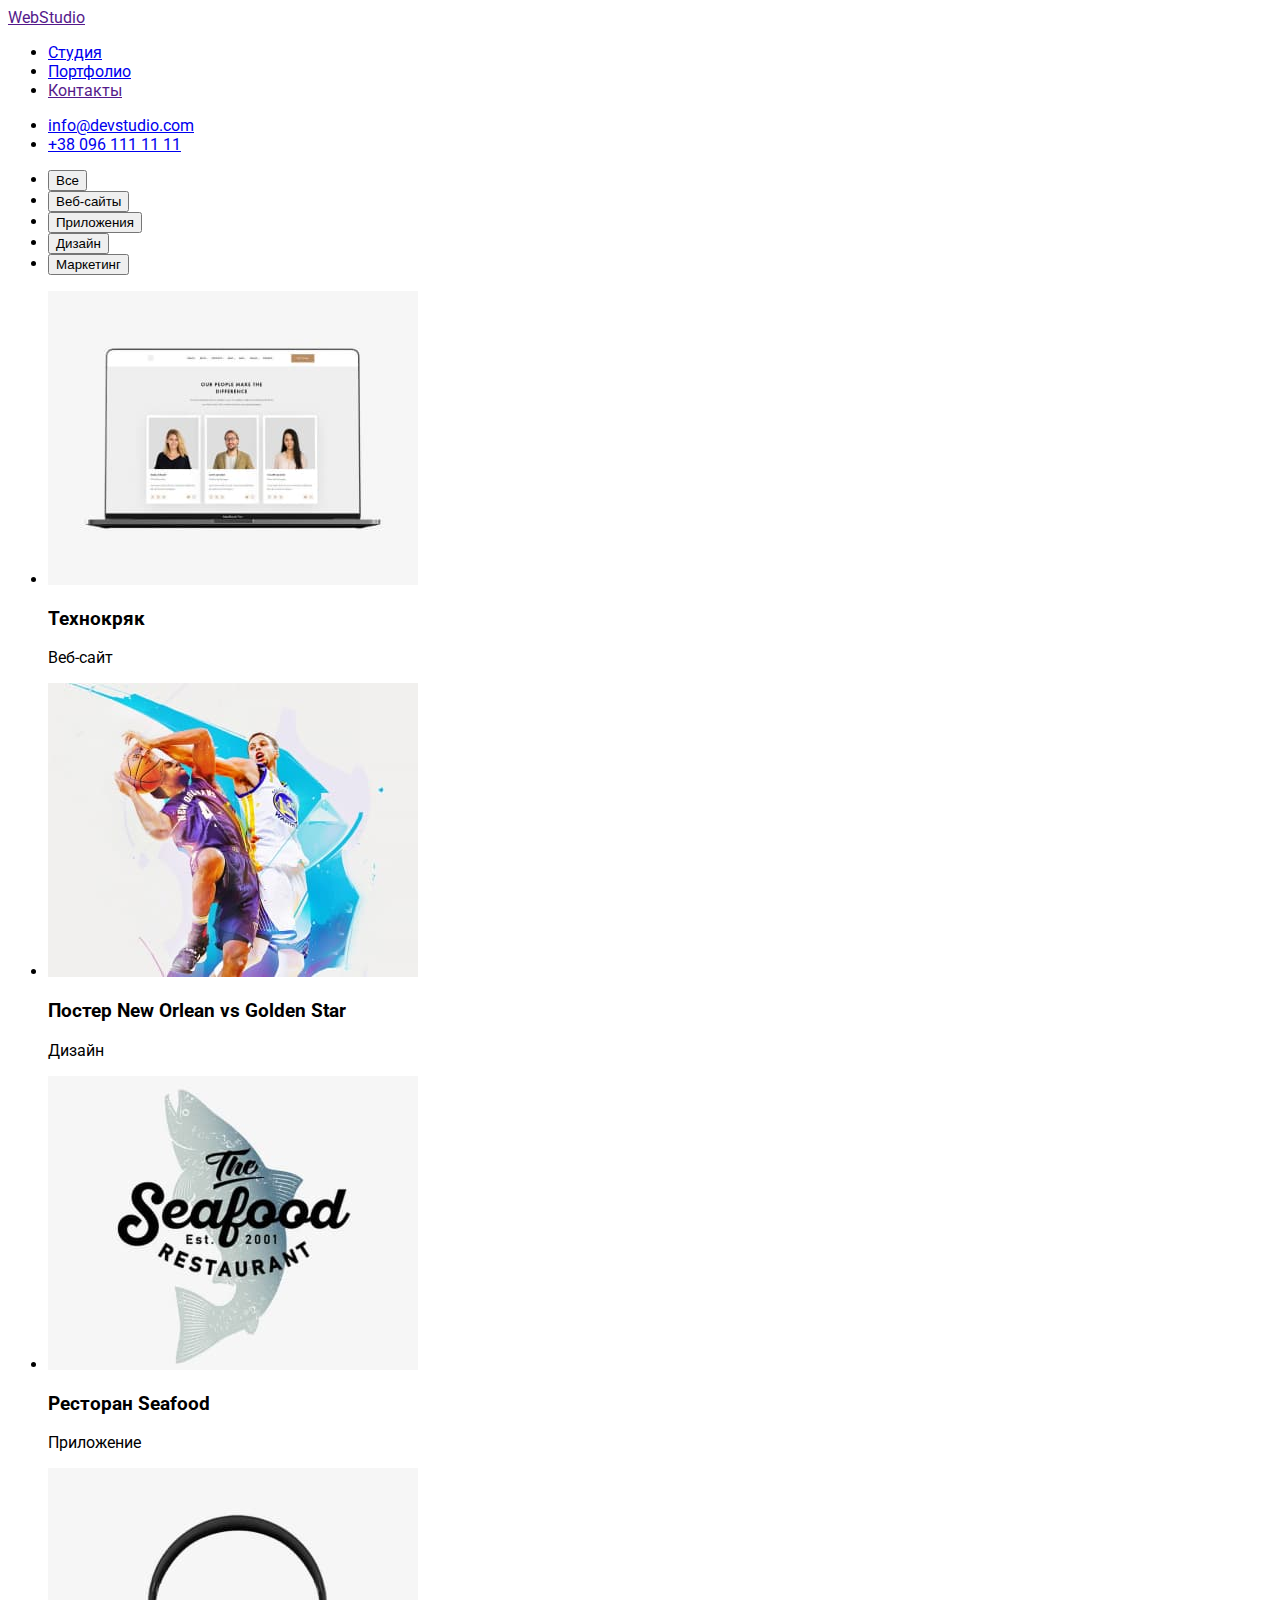
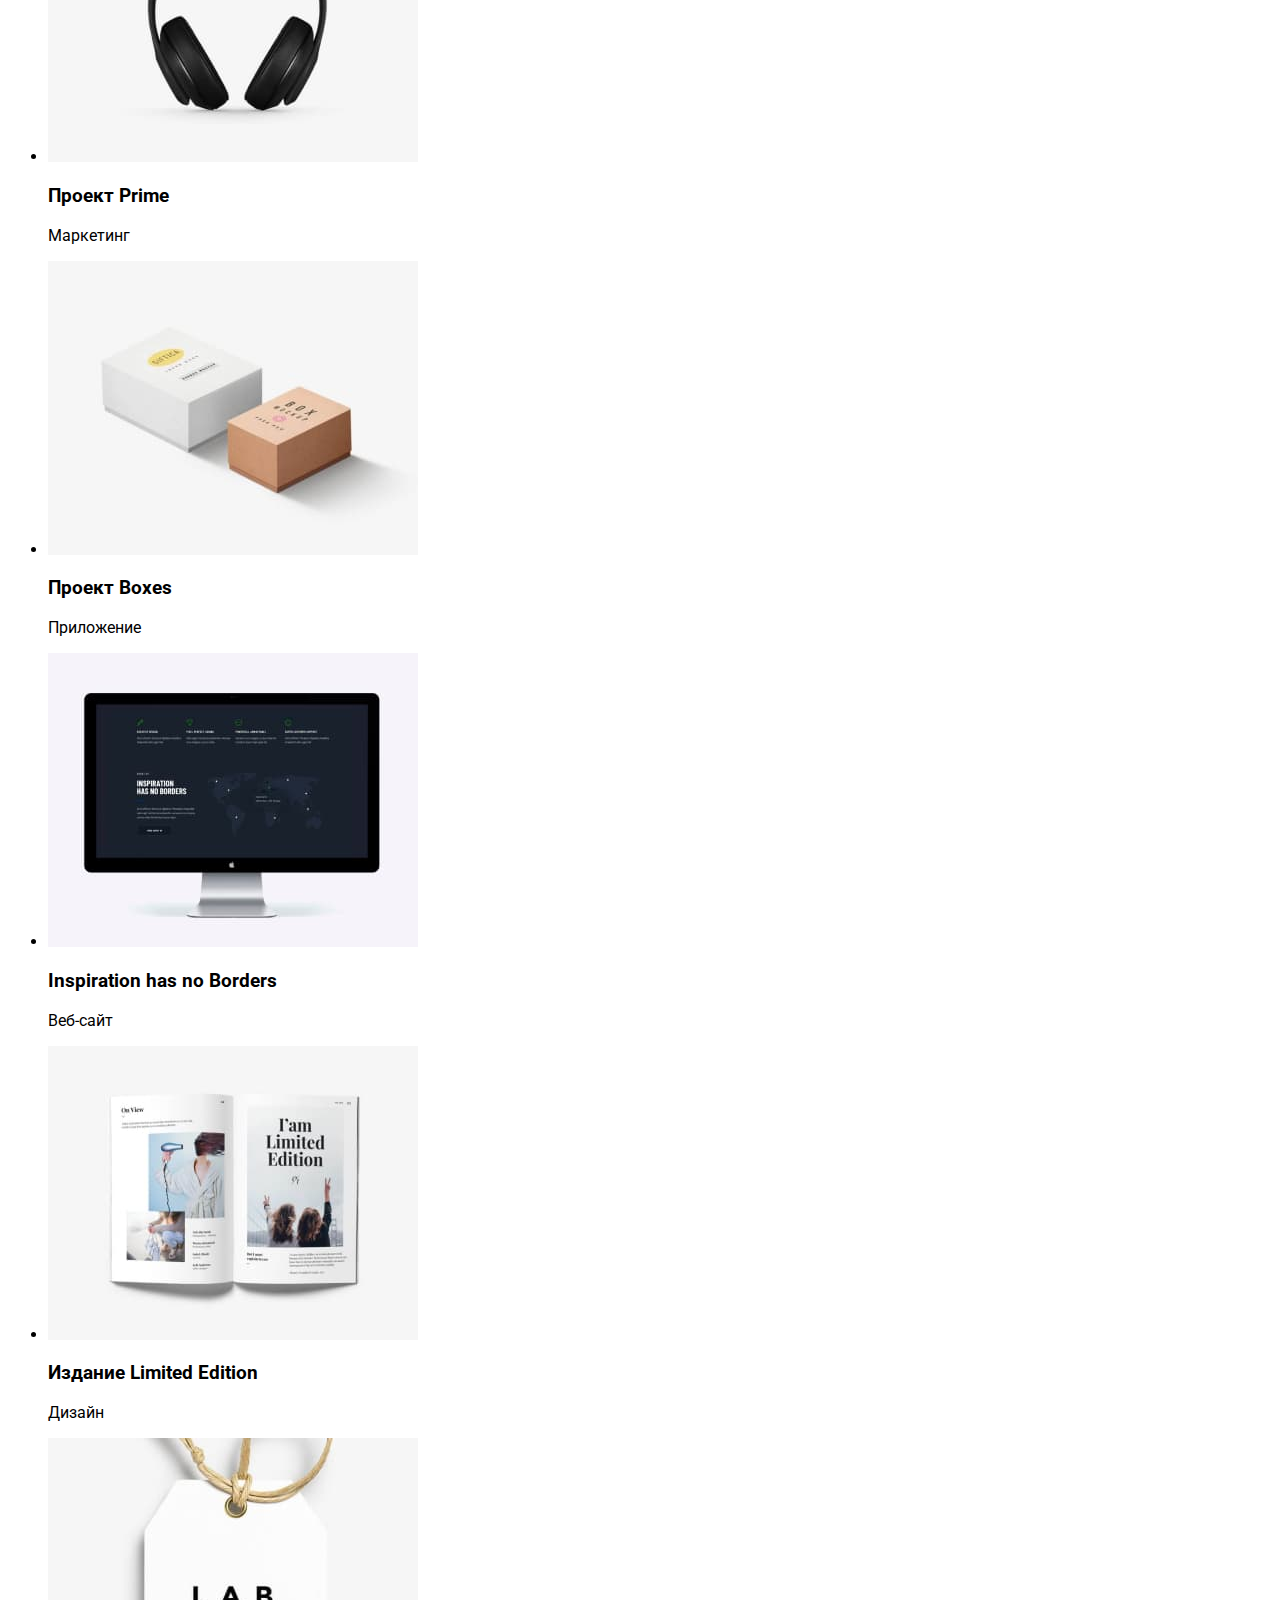
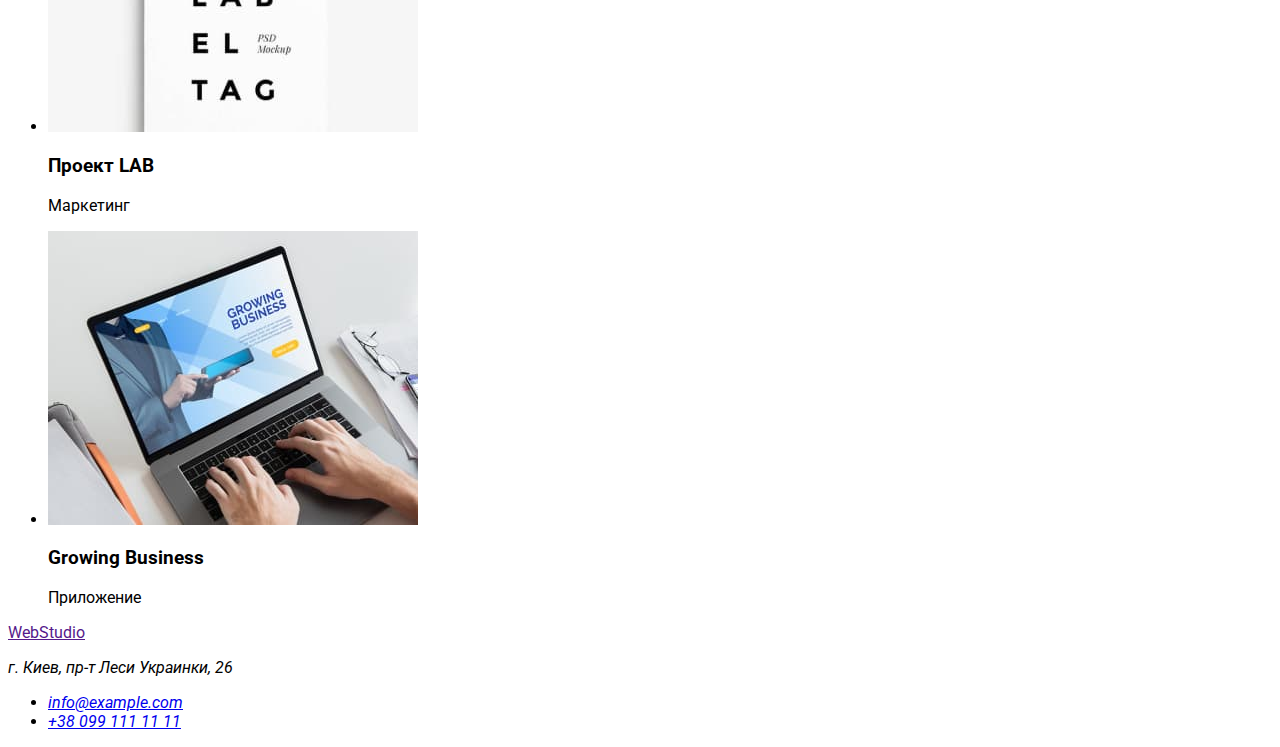
==== portfolio.html @ 5387cd7c "Initial commit" ====
<!DOCTYPE html>
<html lang="ru">
  <head>
    <meta charset="UTF-8" />
    <meta http-equiv="X-UA-Compatible" content="IE=edge" />
    <meta name="viewport" content="width=device-width, initial-scale=1.0" />
    <title>Document</title>
    <link rel="stylesheet" href="./css/styles.css" />
    <link rel="preconnect" href="https://fonts.googleapis.com" />
    <link rel="preconnect" href="https://fonts.gstatic.com" crossorigin />
    <link
      href="https://fonts.googleapis.com/css2?family=Montserrat:wght@700&display=swap"
      rel="stylesheet"
    />
    <link rel="preconnect" href="https://fonts.googleapis.com" />
    <link rel="preconnect" href="https://fonts.gstatic.com" crossorigin />
    <link
      href="https://fonts.googleapis.com/css2?family=Roboto:wght@400;500;700;900&display=swap"
      rel="stylesheet"
    />
  </head>
  <body>
    <header>
      <nav>
        <a href="">Web<span>Studio</span></a>
        <ul>
          <li><a href="./index.html">Студия</a></li>
          <li><a href="./portfolio.html">Портфолио</a></li>
          <li><a href="">Контакты</a></li>
        </ul>
      </nav>
      <ul>
        <li><a href="mailto:info@devstudio.com">info@devstudio.com</a></li>
        <li><a href="tel:+380961111111">+38 096 111 11 11</a></li>
      </ul>
    </header>
    <main>
      <section>
        <ul>
          <li><button type="button">Все</button></li>
          <li><button type="button">Веб-сайты</button></li>
          <li><button type="button">Приложения</button></li>
          <li><button type="button">Дизайн</button></li>
          <li><button type="button">Маркетинг</button></li>
        </ul>
        <ul>
          <li>
            <img src="./images/projects/techcrack.jpg" alt="project1" width="370" />
            <h3>Технокряк</h3>
            <p>Веб-сайт</p>
          </li>
          <li>
            <img src="./images/projects/new-orlean-vs-golden-star.jpg" alt="project2" width="370" />
            <h3>Постер New Orlean vs Golden Star</h3>
            <p>Дизайн</p>
          </li>
          <li>
            <img src="./images/projects/seafood.jpg" alt="project3" width="370" />
            <h3>Ресторан Seafood</h3>
            <p>Приложение</p>
          </li>
          <li>
            <img src="./images/projects/prime.jpg" alt="project4" width="370" />
            <h3>Проект Prime</h3>
            <p>Маркетинг</p>
          </li>
          <li>
            <img src="./images/projects/boxes.jpg" alt="project5" width="370" />
            <h3>Проект Boxes</h3>
            <p>Приложение</p>
          </li>
          <li>
            <img
              src="./images/projects/inspiration-has-no-borders.jpg"
              alt="project6"
              width="370"
            />
            <h3>Inspiration has no Borders</h3>
            <p>Веб-сайт</p>
          </li>
          <li>
            <img src="./images/projects/limited-edition.jpg" alt="project7" width="370" />
            <h3>Издание Limited Edition</h3>
            <p>Дизайн</p>
          </li>
          <li>
            <img src="./images/projects/lab.jpg" alt="project8" width="370" />
            <h3>Проект LAB</h3>
            <p>Маркетинг</p>
          </li>
          <li>
            <img src="./images/projects/growing-busines.jpg" alt="project9" width="370" />
            <h3>Growing Business</h3>
            <p>Приложение</p>
          </li>
        </ul>
      </section>
    </main>
    <footer>
      <a href="">WebStudio</a>
      <address>
        <p>г. Киев, пр-т Леси Украинки, 26</p>
        <ul>
          <li><a href="mailto:info@example.com">info@example.com</a></li>
          <li><a href="tel:+380991111111">+38 099 111 11 11</a></li>
        </ul>
      </address>
    </footer>
  </body>
</html>
---- css/styles.css ----
body {
    font-family: Roboto;
}
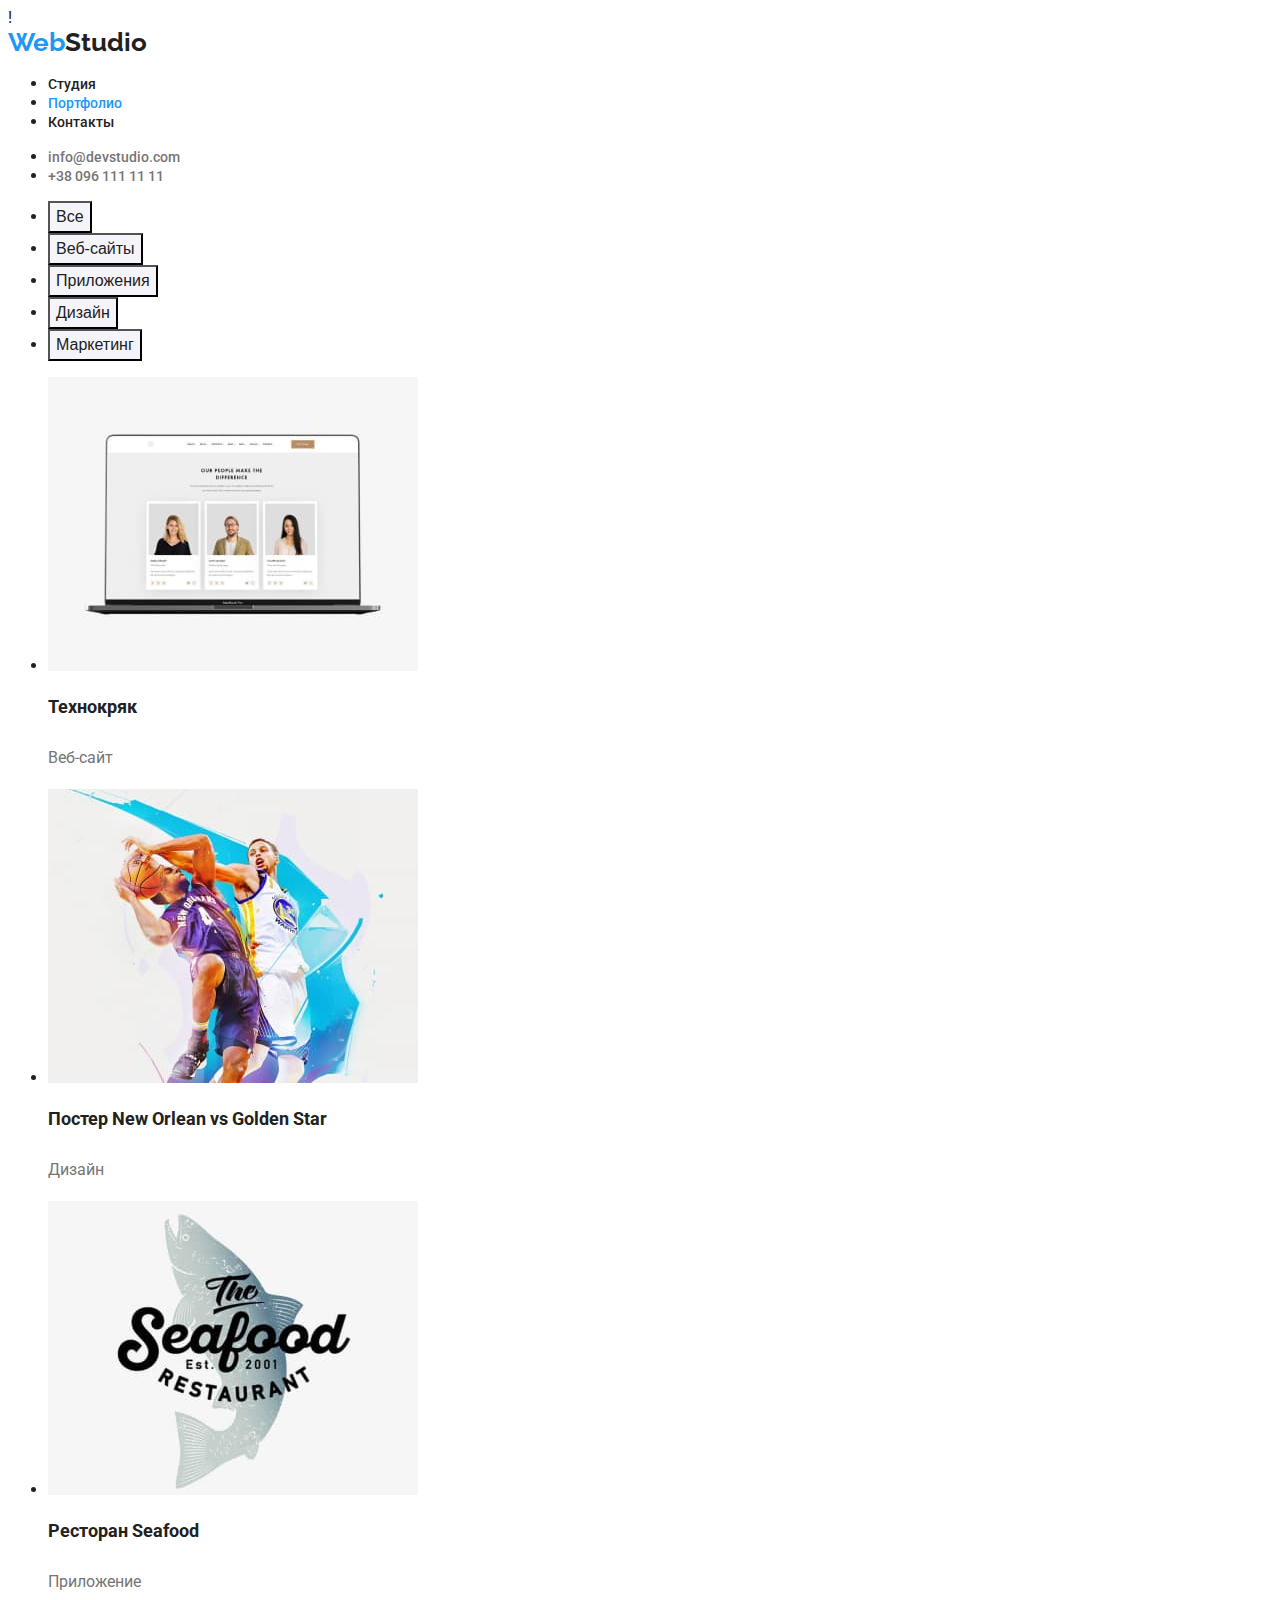
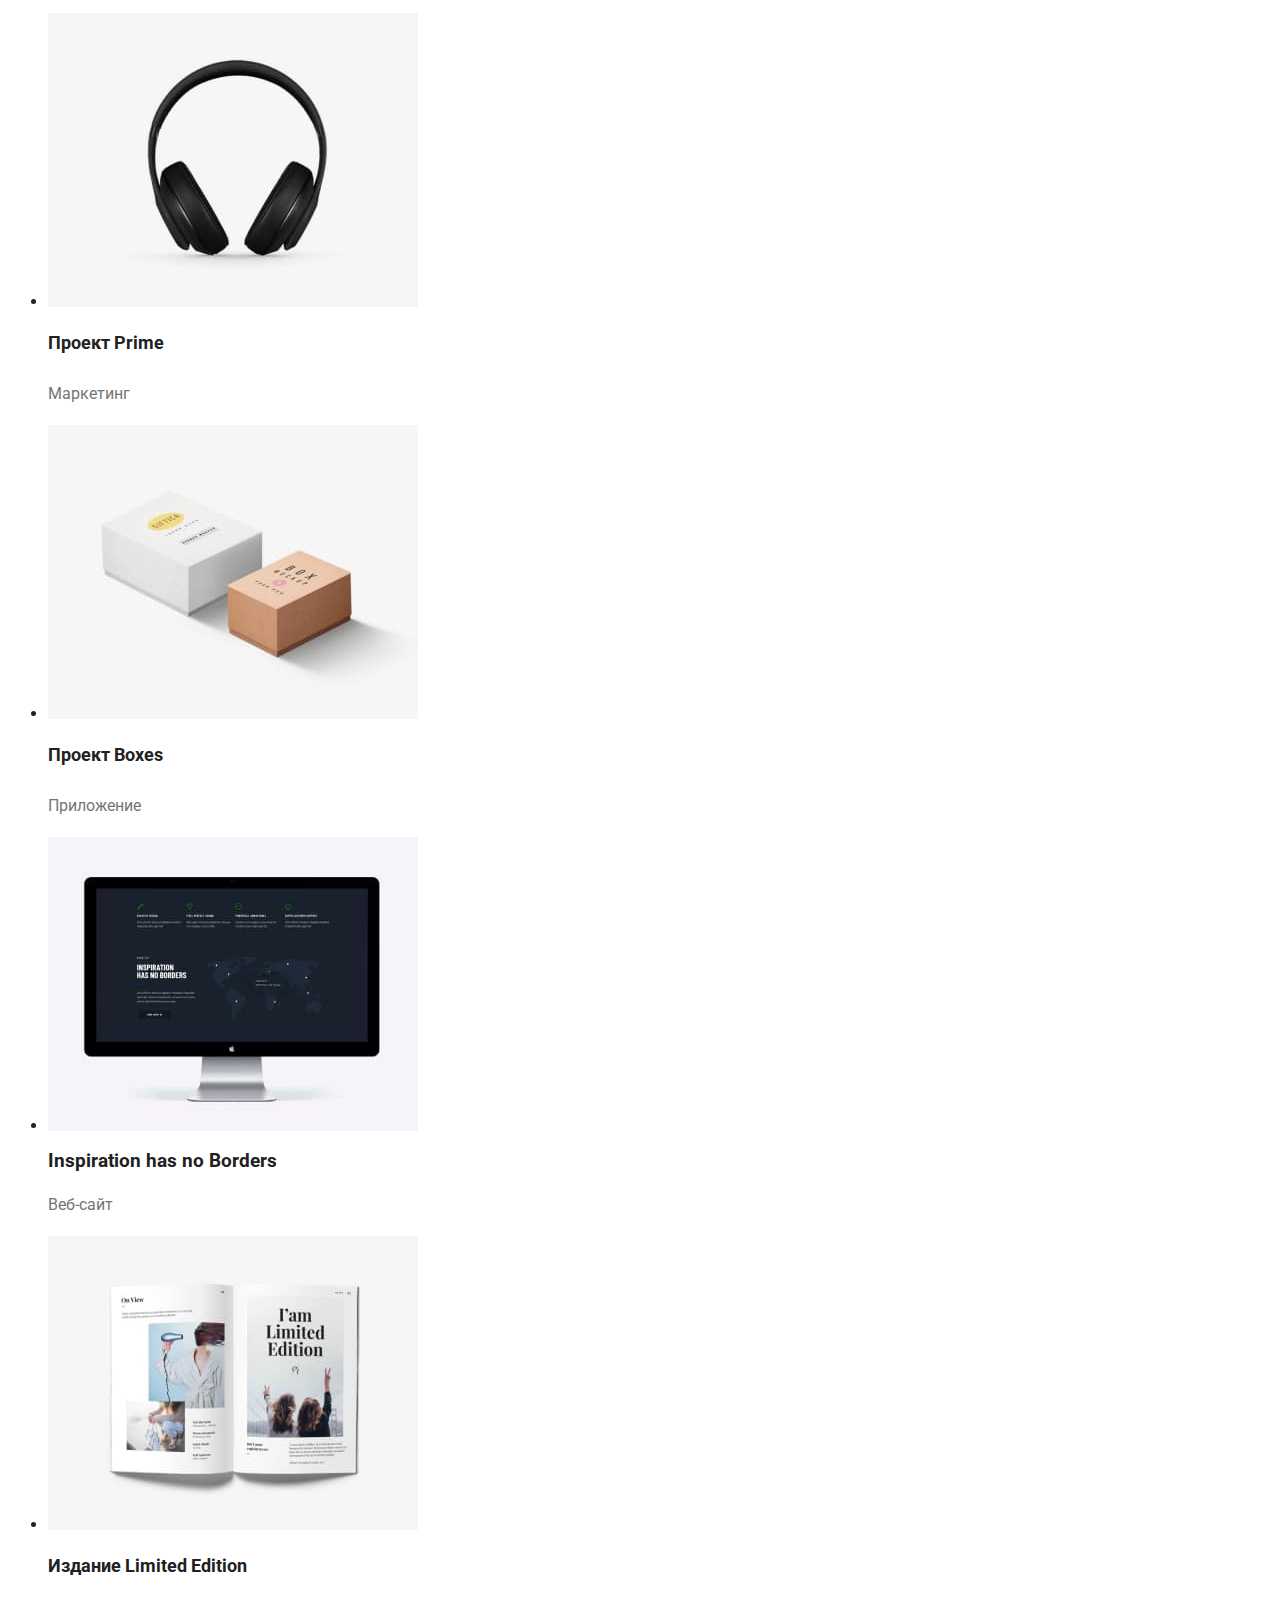
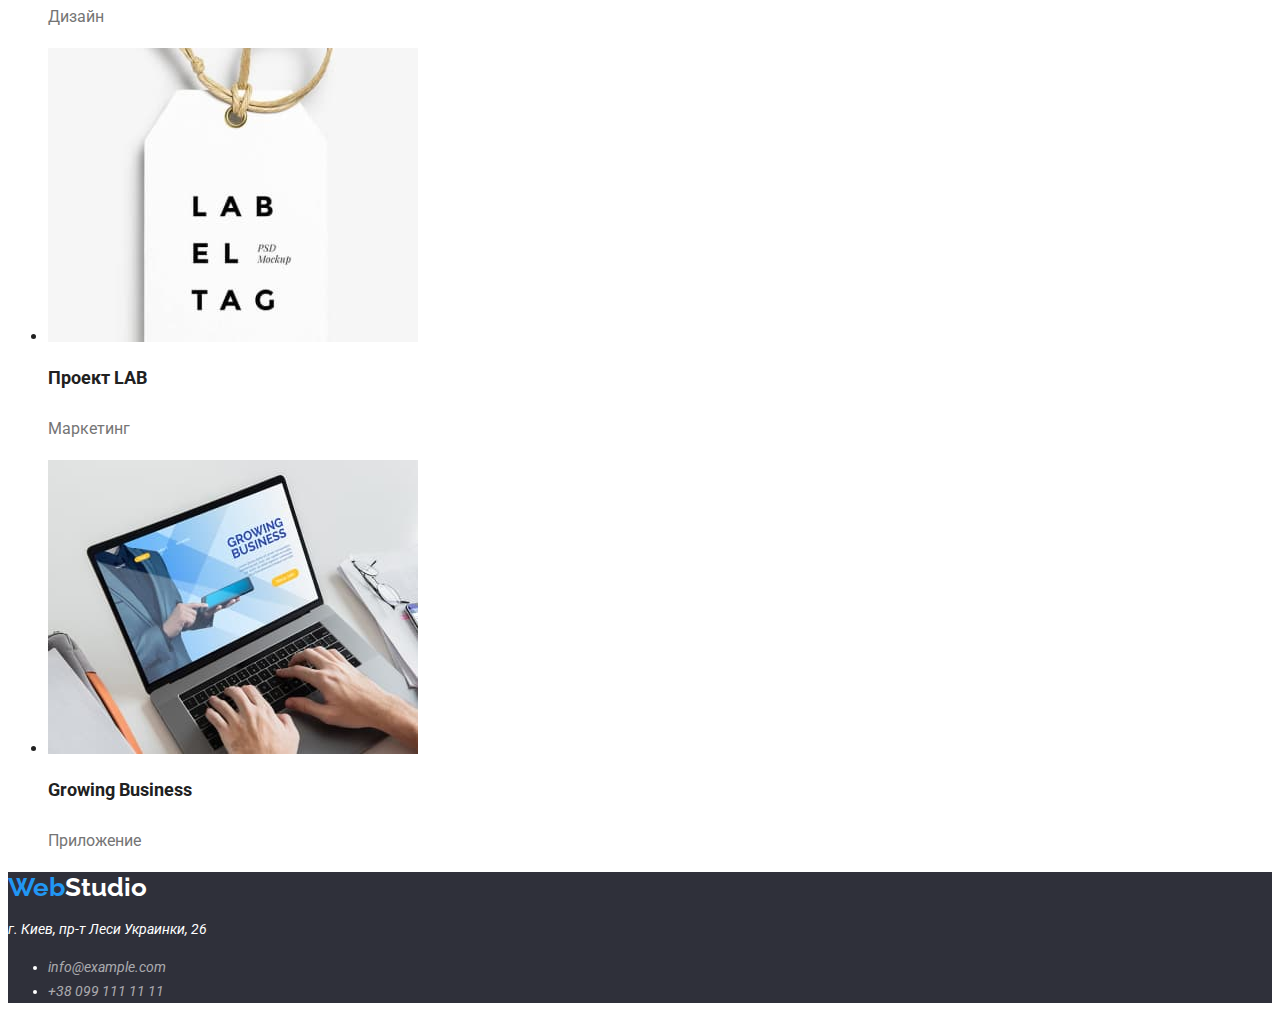
==== commit bd5449af: "05.06.2022 13:00" ====
--- a/portfolio.html
+++ b/portfolio.html
@@ -1,3 +1,4 @@
+!
 <!DOCTYPE html>
 <html lang="ru">
   <head>
@@ -8,66 +9,62 @@
     <link rel="stylesheet" href="./css/styles.css" />
     <link rel="preconnect" href="https://fonts.googleapis.com" />
     <link rel="preconnect" href="https://fonts.gstatic.com" crossorigin />
-    <link
-      href="https://fonts.googleapis.com/css2?family=Montserrat:wght@700&display=swap"
-      rel="stylesheet"
-    />
     <link rel="preconnect" href="https://fonts.googleapis.com" />
     <link rel="preconnect" href="https://fonts.gstatic.com" crossorigin />
     <link
-      href="https://fonts.googleapis.com/css2?family=Roboto:wght@400;500;700;900&display=swap"
+      href="https://fonts.googleapis.com/css2?family=Raleway:wght@700&family=Roboto:wght@400;500;700;900&display=swap"
       rel="stylesheet"
     />
   </head>
-  <body>
+  <body class="page-body">
     <header>
       <nav>
-        <a href="">Web<span>Studio</span></a>
+        <a class="header-logo" href=""><span class="logo-blue">Web</span>Studio</a>
         <ul>
-          <li><a href="./index.html">Студия</a></li>
-          <li><a href="./portfolio.html">Портфолио</a></li>
-          <li><a href="">Контакты</a></li>
+          <li><a href="./index.html" class="nav-link">Студия</a></li>
+          <li><a href="./portfolio.html" class="nav-link-current">Портфолио</a></li>
+          <li><a href="" class="nav-link">Контакты</a></li>
         </ul>
       </nav>
       <ul>
-        <li><a href="mailto:info@devstudio.com">info@devstudio.com</a></li>
-        <li><a href="tel:+380961111111">+38 096 111 11 11</a></li>
+        <li><a class="header-contact" href="mailto:info@devstudio.com">info@devstudio.com</a></li>
+        <li><a class="header-contact" href="tel:+380961111111">+38 096 111 11 11</a></li>
       </ul>
     </header>
     <main>
       <section>
         <ul>
-          <li><button type="button">Все</button></li>
-          <li><button type="button">Веб-сайты</button></li>
-          <li><button type="button">Приложения</button></li>
-          <li><button type="button">Дизайн</button></li>
-          <li><button type="button">Маркетинг</button></li>
+          <li><button type="button" class="button-portfolio">Все</button></li>
+          <li><button type="button" class="button-portfolio">Веб-сайты</button></li>
+          <li><button type="button" class="button-portfolio">Приложения</button></li>
+          <li><button type="button" class="button-portfolio">Дизайн</button></li>
+          <li><button type="button" class="button-portfolio">Маркетинг</button></li>
         </ul>
         <ul>
           <li>
             <img src="./images/projects/techcrack.jpg" alt="project1" width="370" />
-            <h3>Технокряк</h3>
-            <p>Веб-сайт</p>
+            <h3 class="portfolio-title">Технокряк</h3>
+            <p class="portfolio-text">Веб-сайт</p>
           </li>
           <li>
             <img src="./images/projects/new-orlean-vs-golden-star.jpg" alt="project2" width="370" />
-            <h3>Постер New Orlean vs Golden Star</h3>
-            <p>Дизайн</p>
+            <h3 class="portfolio-title">Постер New Orlean vs Golden Star</h3>
+            <p class="portfolio-text">Дизайн</p>
           </li>
           <li>
             <img src="./images/projects/seafood.jpg" alt="project3" width="370" />
-            <h3>Ресторан Seafood</h3>
-            <p>Приложение</p>
+            <h3 class="portfolio-title">Ресторан Seafood</h3>
+            <p class="portfolio-text">Приложение</p>
           </li>
           <li>
             <img src="./images/projects/prime.jpg" alt="project4" width="370" />
-            <h3>Проект Prime</h3>
-            <p>Маркетинг</p>
+            <h3 class="portfolio-title">Проект Prime</h3>
+            <p class="portfolio-text">Маркетинг</p>
           </li>
           <li>
             <img src="./images/projects/boxes.jpg" alt="project5" width="370" />
-            <h3>Проект Boxes</h3>
-            <p>Приложение</p>
+            <h3 class="portfolio-title">Проект Boxes</h3>
+            <p class="portfolio-text">Приложение</p>
           </li>
           <li>
             <img
@@ -76,33 +73,35 @@
               width="370"
             />
             <h3>Inspiration has no Borders</h3>
-            <p>Веб-сайт</p>
+            <p class="portfolio-text">Веб-сайт</p>
           </li>
           <li>
             <img src="./images/projects/limited-edition.jpg" alt="project7" width="370" />
-            <h3>Издание Limited Edition</h3>
-            <p>Дизайн</p>
+            <h3 class="portfolio-title">Издание Limited Edition</h3>
+            <p class="portfolio-text">Дизайн</p>
           </li>
           <li>
             <img src="./images/projects/lab.jpg" alt="project8" width="370" />
-            <h3>Проект LAB</h3>
-            <p>Маркетинг</p>
+            <h3 class="portfolio-title">Проект LAB</h3>
+            <p class="portfolio-text">Маркетинг</p>
           </li>
           <li>
             <img src="./images/projects/growing-busines.jpg" alt="project9" width="370" />
-            <h3>Growing Business</h3>
-            <p>Приложение</p>
+            <h3 class="portfolio-title">Growing Business</h3>
+            <p class="portfolio-text">Приложение</p>
           </li>
         </ul>
       </section>
     </main>
-    <footer>
-      <a href="">WebStudio</a>
-      <address>
+    <footer class="footer">
+      <a class="footer-logo" href=""><span class="logo-blue">Web</span>Studio</a>
+      <address class="footer-adress">
         <p>г. Киев, пр-т Леси Украинки, 26</p>
         <ul>
-          <li><a href="mailto:info@example.com">info@example.com</a></li>
-          <li><a href="tel:+380991111111">+38 099 111 11 11</a></li>
+          <li>
+            <a href="mailto:info@example.com" class="footer-adress-contact">info@example.com</a>
+          </li>
+          <li><a href="tel:+380991111111" class="footer-adress-contact">+38 099 111 11 11</a></li>
         </ul>
       </address>
     </footer>
--- a/css/styles.css
+++ b/css/styles.css
@@ -1,3 +1,171 @@
-body {
-    font-family: Roboto;
+/* основний колір тексту 212121 */
+/* колір посилань та параграфів 757575 */
+/* колір акценту 2196F3 */
+/* колір кнопки 188CE8 */
+/* текст в мейні та футері FFFFFF */
+/* колір фону мейна та футера 2F303A */
+/* колір фону секція 2 F5F4FA */
+:root{
+    --primary-text-color: #212121;
+    --secondary-text-color: #757575;
+    --accent-color: #2196F3;
+    --negative-color: #fff;
+    --dark-background: #2F303A;
+    --footer-opacity: rgba(255, 255, 255, 0.6);
+    --background-button-inactive: #F5F4FA;
+}
+
+.page-body {
+    font-family: -apple-system, BlinkMacSystemFont, 'Segoe UI', Roboto, Oxygen, Ubuntu, Cantarell, 'Open Sans', 'Helvetica Neue', sans-serif;
+    background-color: var(--negative-color);
+    color: var(--primary-text-color);
+}
+
+/* header */
+.header-logo,
+.footer-logo {
+    font-family: 'Raleway';
+    font-weight: 700;
+    font-size: 26px;
+    line-height: 31px;
+    color: var(--primary-text-color);
+    text-decoration: none;    
+}
+
+.logo-blue {
+    color: var(--accent-color);
+}
+
+.nav-link,
+.nav-link-current {
+    font-weight: 500;
+    font-size: 14px;
+    line-height: 16px;
+    color: var(--primary-text-color);
+    text-decoration: none;
+}
+
+.header-contact {
+    font-weight: 500;
+    font-size: 14px;
+    line-height: 16px;
+    color: var(--secondary-text-color);
+    text-decoration: none;
+}
+
+.nav-link:hover, 
+.nav-link:focus,
+.header-contact:hover,
+.header-contact:focus,
+.nav-link-current{
+    color: var(--accent-color);
+}
+
+/*main*/
+.hero{
+    background-color: var(--dark-background);
+}
+
+.hero-title{
+    font-weight: 900;
+    font-size: 44px;
+    line-height: 60px;
+    color: var(--negative-color)
+}
+
+/* buttons */
+.button-studio,
+.button-portfolio {
+    color: var(--primary-text-color);
+    background-color: var(--background-button-inactive);
+    cursor: pointer;
+}
+
+.button-studio{
+    font-weight: 700;
+    font-size: 16px;
+    line-height: 30px;
+}
+
+.button-portfolio {
+    font-weight: 500;
+    font-size: 16px;
+    line-height: 26px;
+}
+
+.button-portfolio:hover,
+.button-portfolio:focus,
+.button-studio:hover,
+.button-studio:focus{
+    color: var(--negative-color);
+    background-color: var(--accent-color);
+}
+/* section лозунги */
+
+.features{
+    font-weight: 700;
+    font-size: 14px;
+    line-height: 16px;
+}
+
+.features-text{
+    font-size: 14px;
+    line-height: 24px;
+    color: var(--secondary-text-color);
+}
+
+/* section зайняття */
+.work-title,
+.team-title{
+    font-weight: 700;
+    font-size: 36px;
+    line-height: 42px;
+}
+
+/* section команда */
+.team-member{
+    font-weight: 500;
+    font-size: 16px;
+    line-height: 19px;
+
+}
+
+.team-position{
+    font-size: 16px;
+    line-height: 19px;
+    color: var(--secondary-text-color);
+}
+
+/*  */
+.portfolio-title{
+    font-weight: 700;
+    font-size: 18px;
+    line-height: 36px;
+}
+
+.portfolio-text{
+    font-size: 16px;
+    line-height: 30px;
+    color:var(--secondary-text-color);
+}
+/* footer */
+.footer{
+    background-color: var(--dark-background);
+}
+
+.footer-logo{
+    font-family: 'Raleway';
+    color: var(--negative-color);
+    text-decoration: none;
+}
+
+.footer-adress{
+    font-size: 14px;
+    line-height: 24px;
+    color: var(--negative-color);
+}
+
+.footer-adress-contact{
+    color: var(--footer-opacity);
+    text-decoration: none;
 }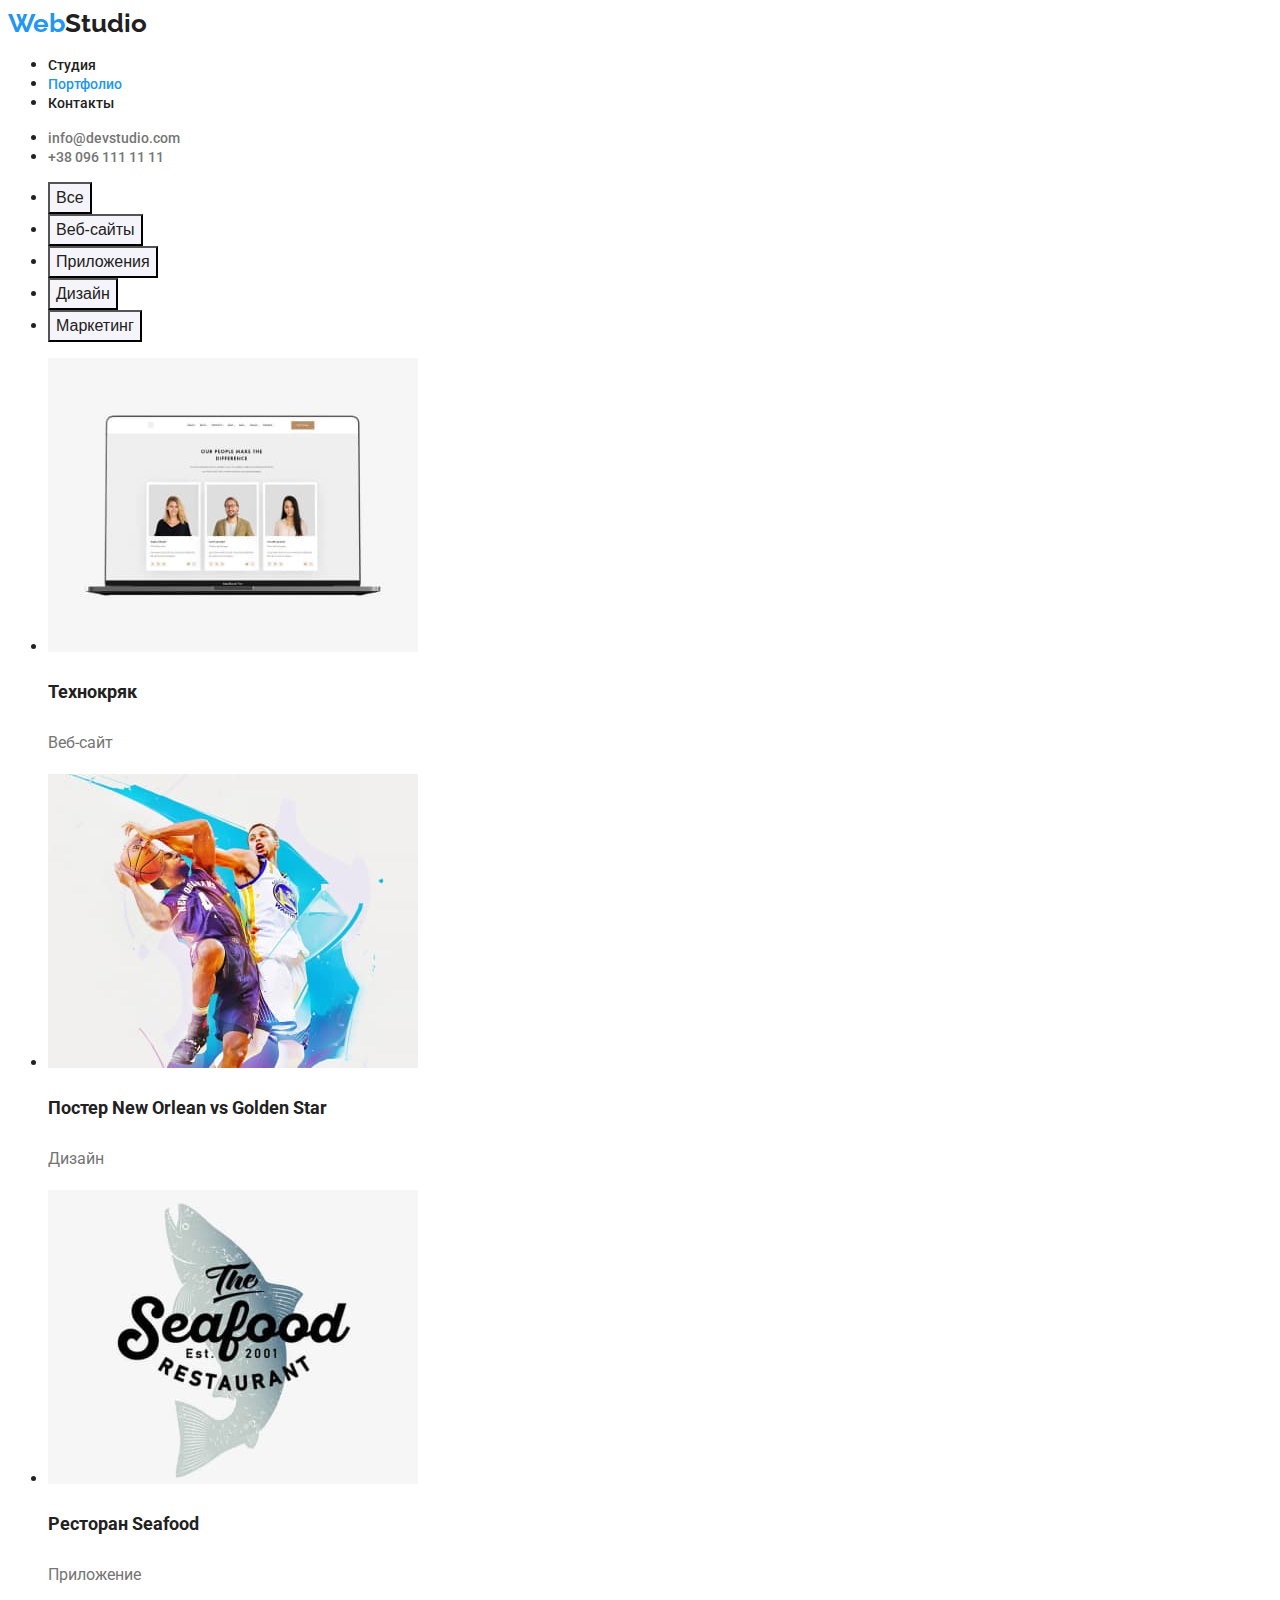
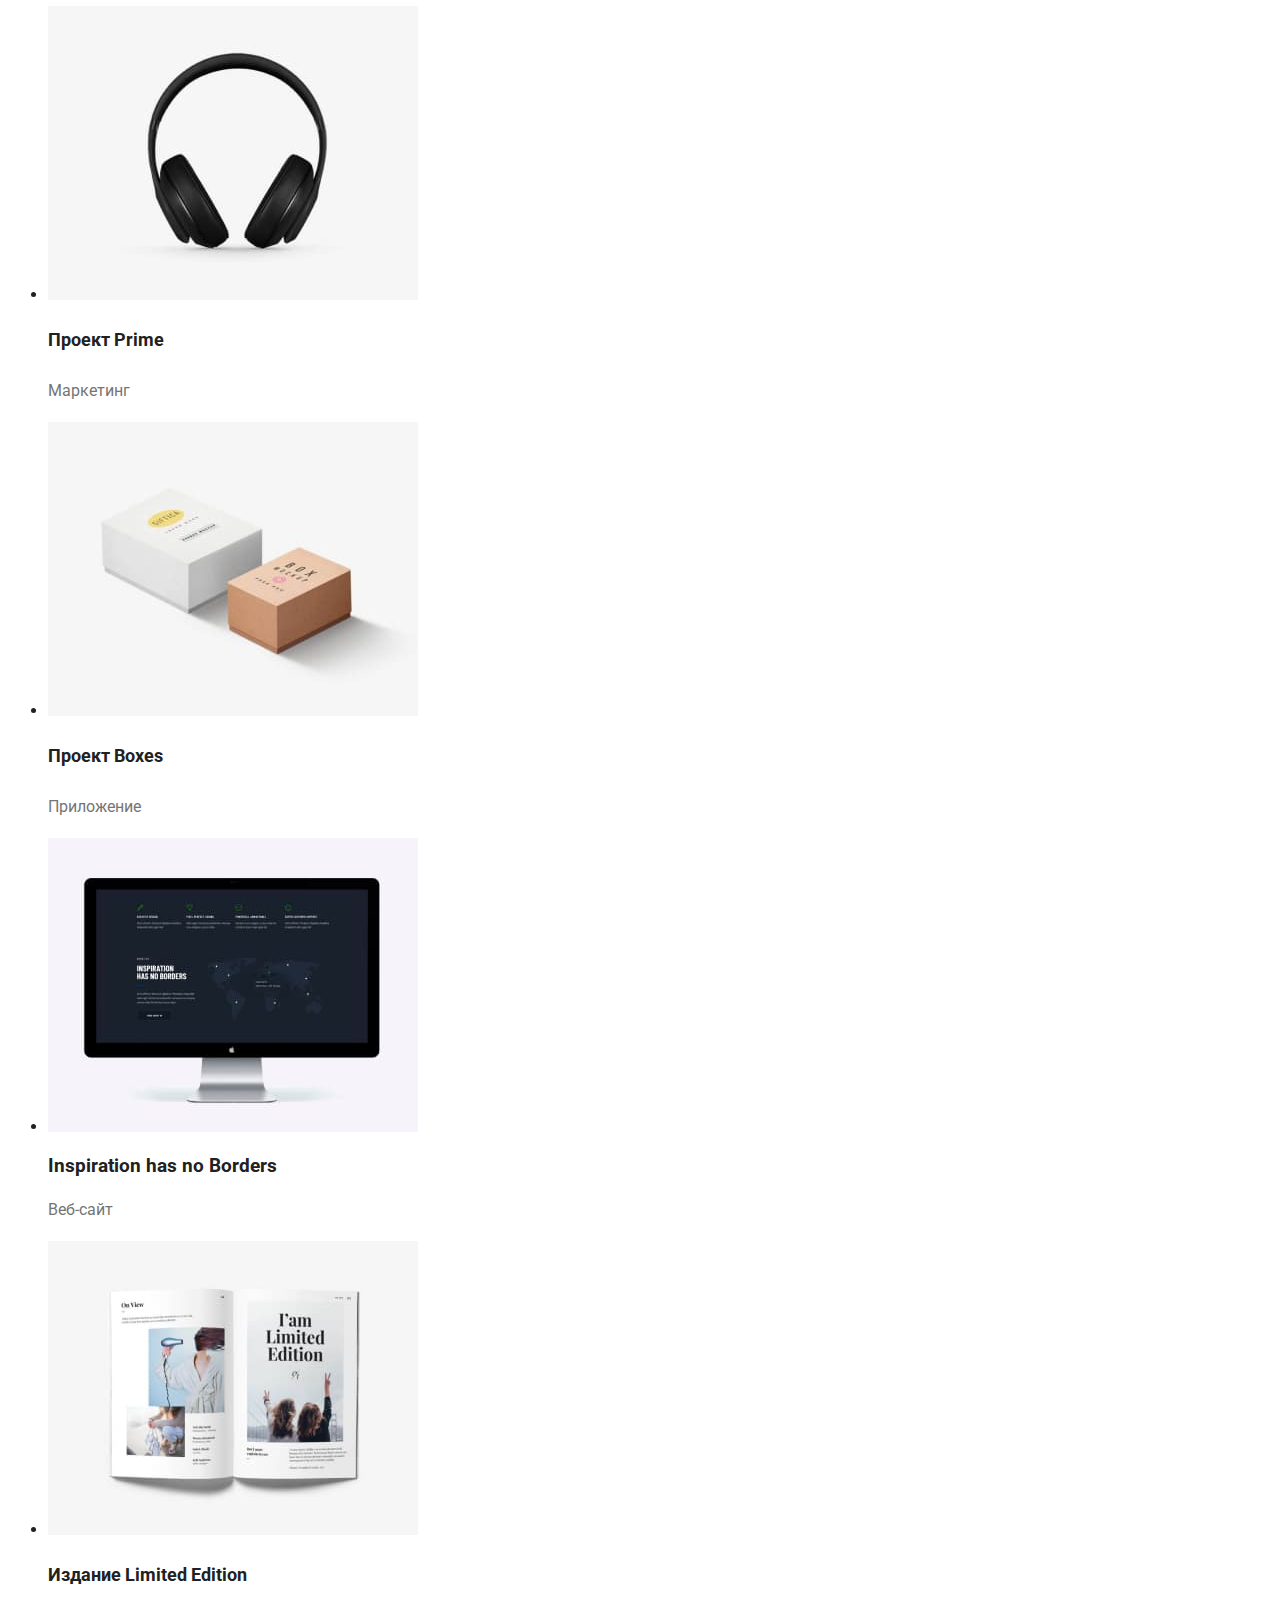
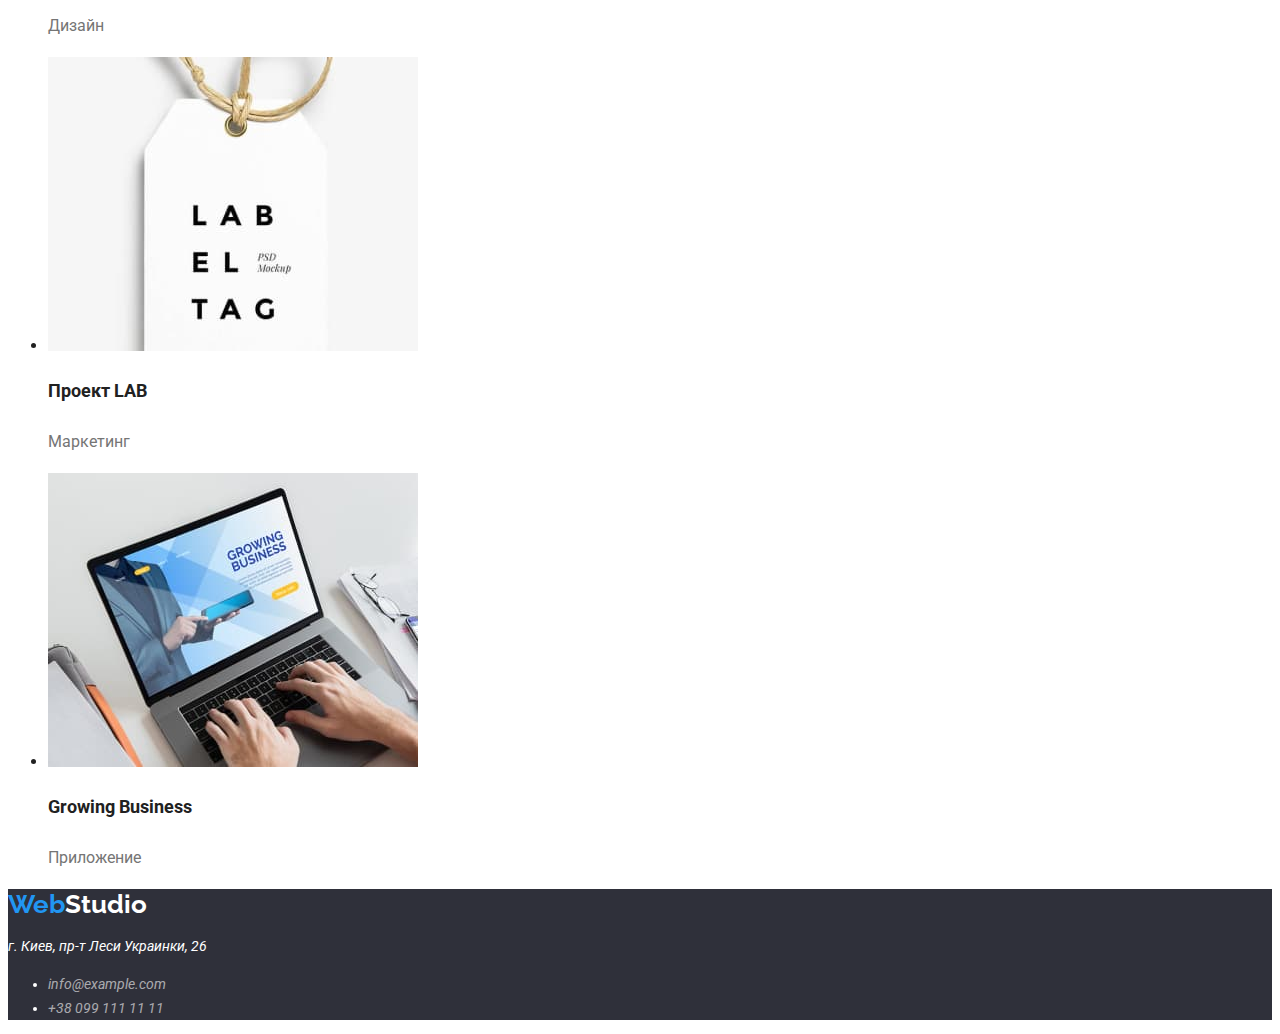
==== commit a2aaca9b: "на перевірку" ====
--- a/portfolio.html
+++ b/portfolio.html
@@ -1,4 +1,3 @@
-!
 <!DOCTYPE html>
 <html lang="ru">
   <head>
--- a/css/styles.css
+++ b/css/styles.css
@@ -16,7 +16,7 @@
 }
 
 .page-body {
-    font-family: -apple-system, BlinkMacSystemFont, 'Segoe UI', Roboto, Oxygen, Ubuntu, Cantarell, 'Open Sans', 'Helvetica Neue', sans-serif;
+    font-family: Roboto, sans-serif;
     background-color: var(--negative-color);
     color: var(--primary-text-color);
 }
@@ -146,7 +146,7 @@
 .portfolio-text{
     font-size: 16px;
     line-height: 30px;
-    color:var(--secondary-text-color);
+    color: var(--secondary-text-color);
 }
 /* footer */
 .footer{
@@ -154,7 +154,6 @@
 }
 
 .footer-logo{
-    font-family: 'Raleway';
     color: var(--negative-color);
     text-decoration: none;
 }
@@ -168,4 +167,4 @@
 .footer-adress-contact{
     color: var(--footer-opacity);
     text-decoration: none;
-}+}
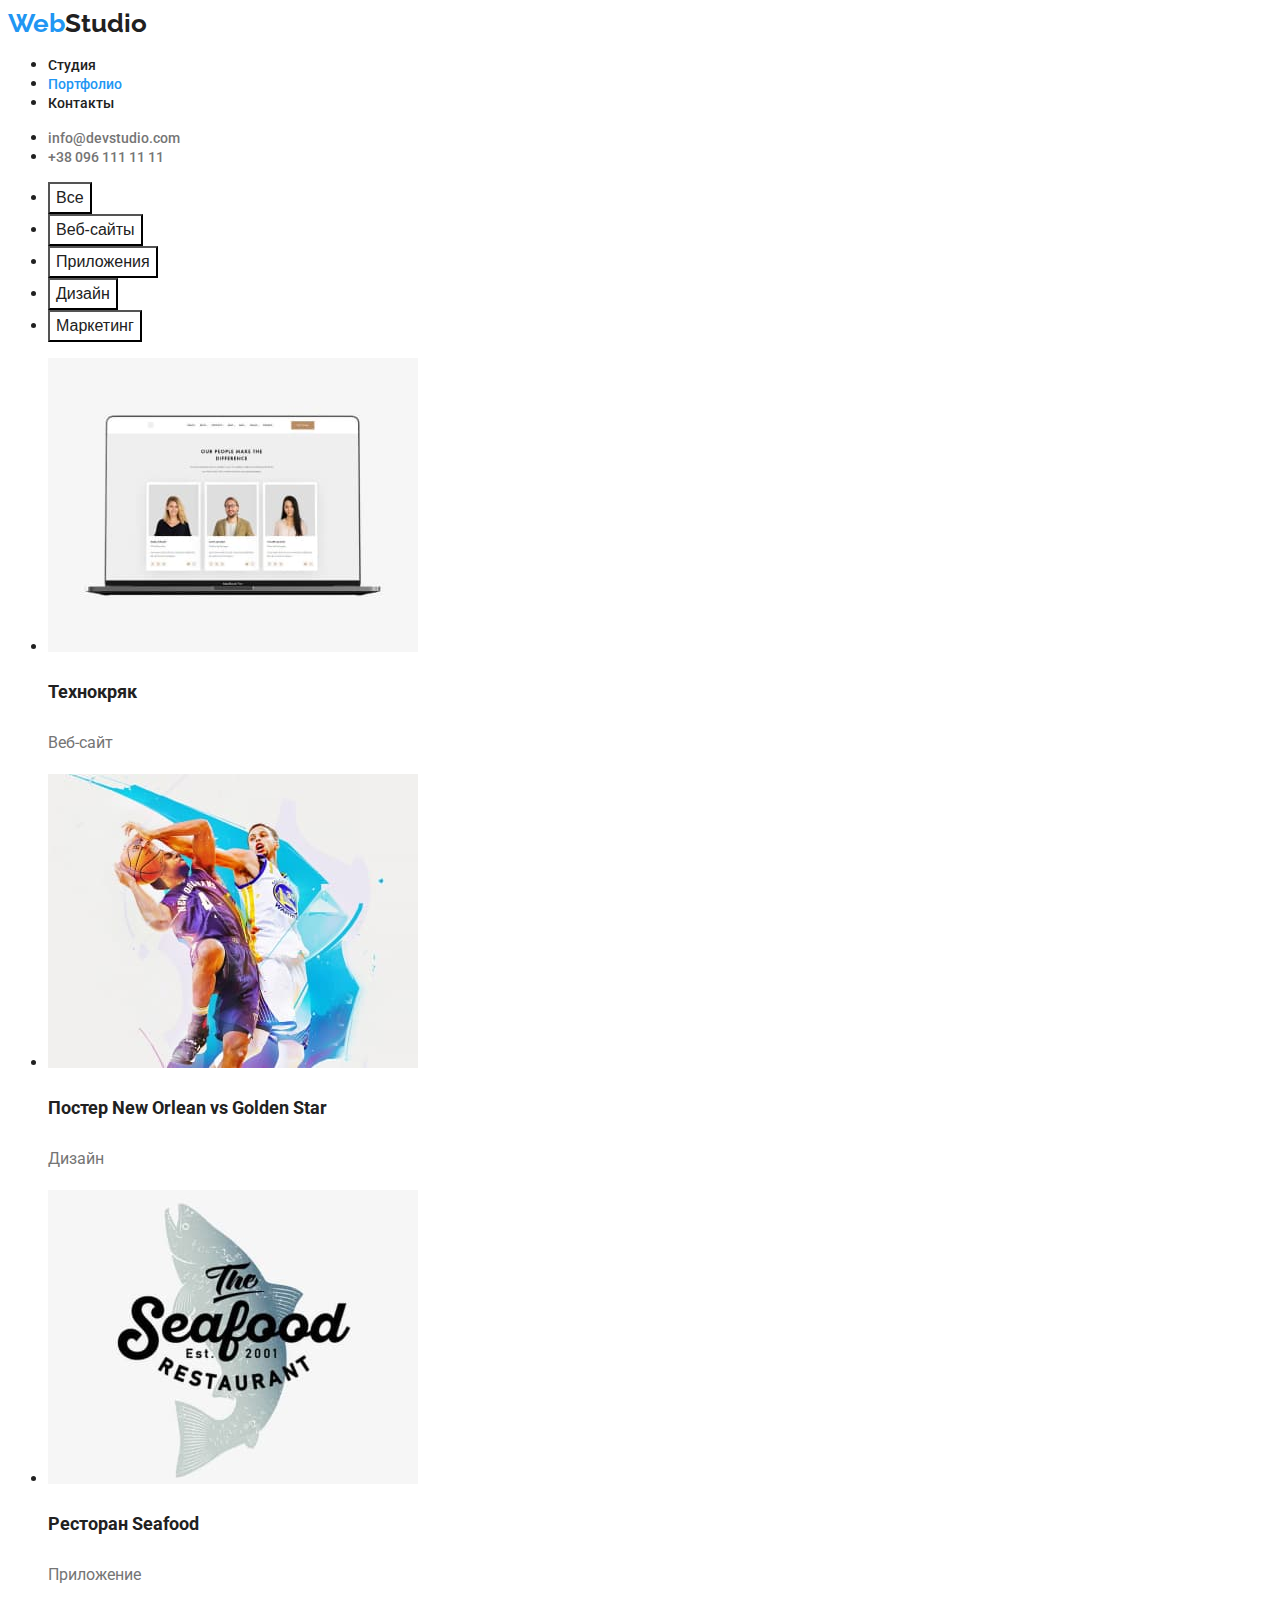
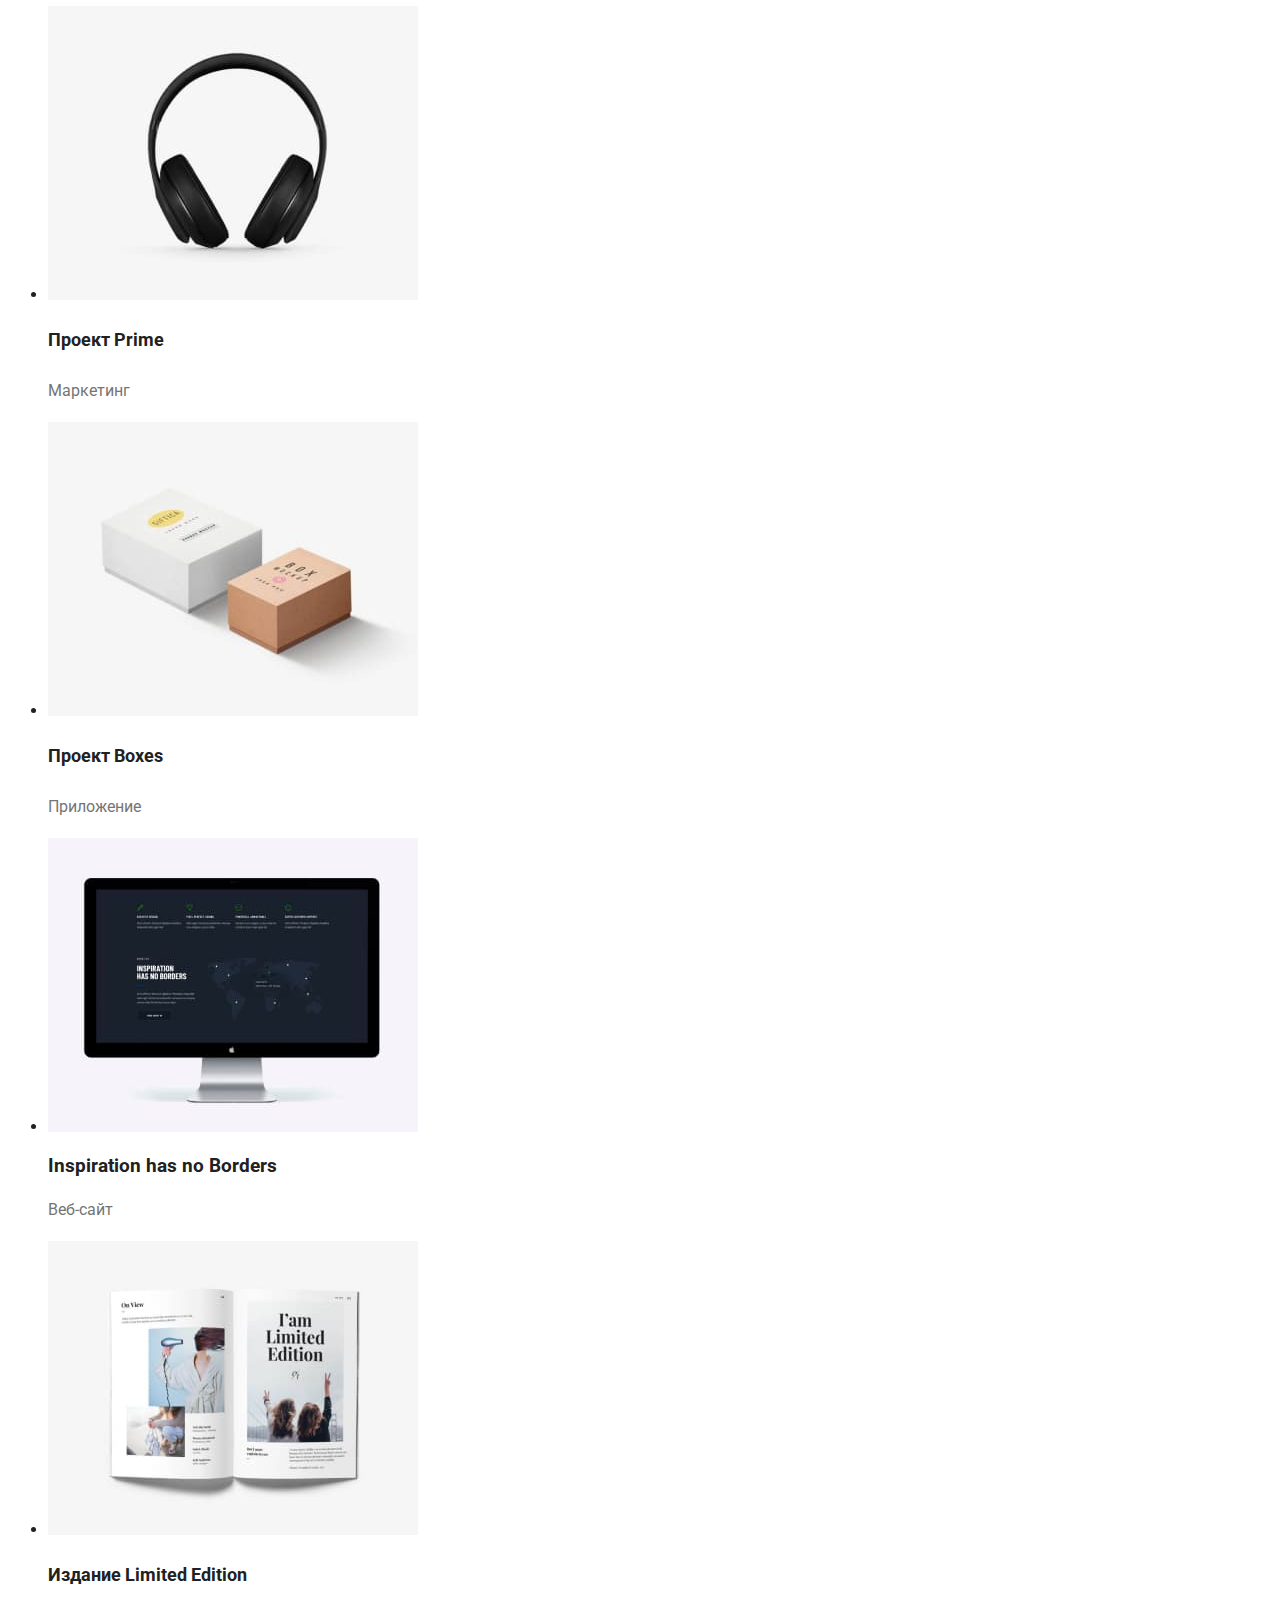
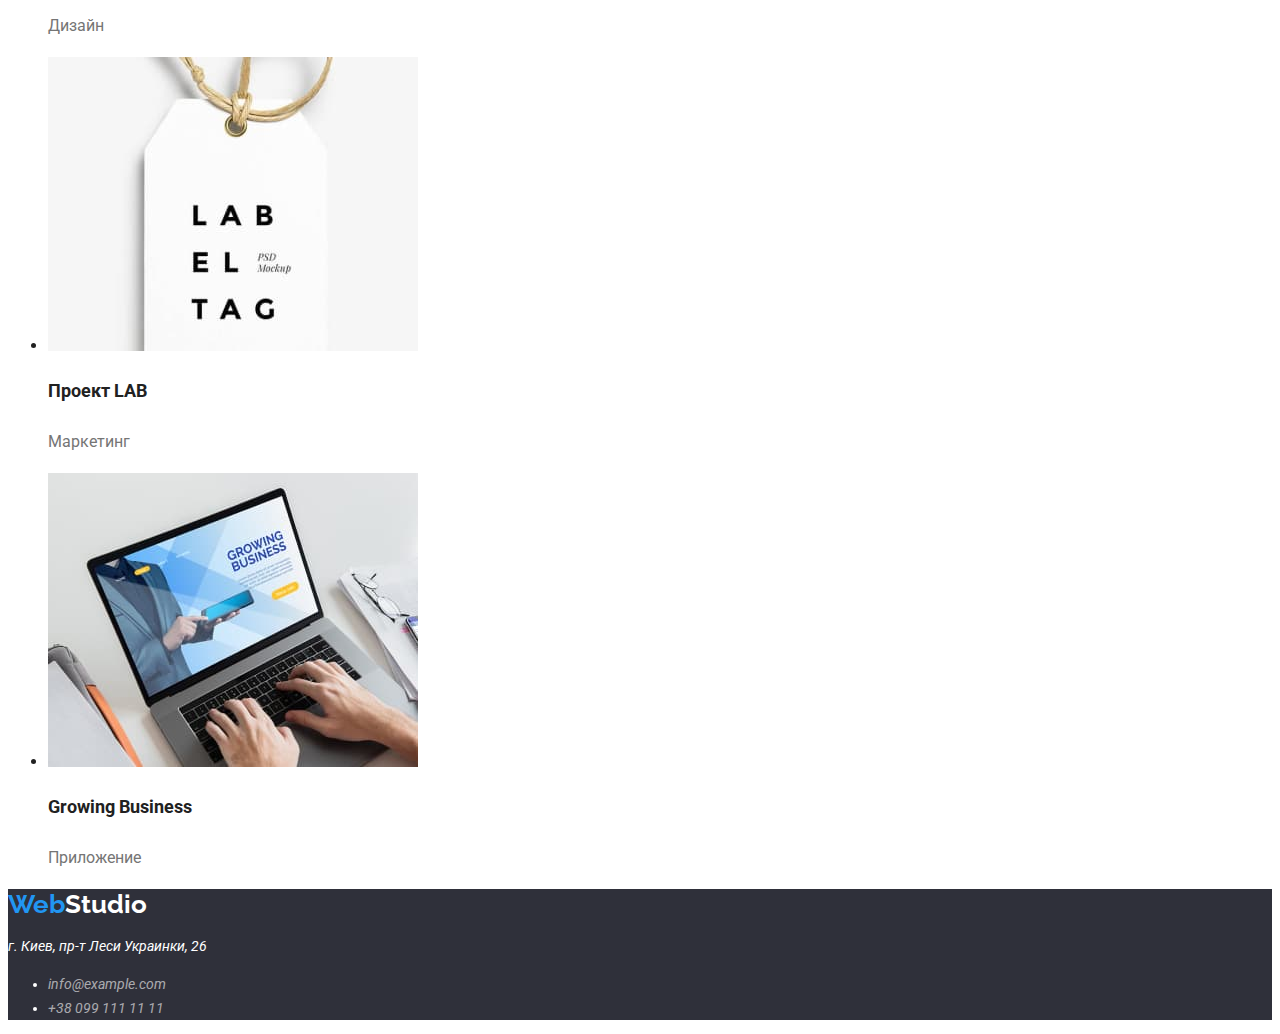
==== commit dfe9bab0: "footer" ====
--- a/portfolio.html
+++ b/portfolio.html
@@ -6,10 +6,6 @@
     <meta name="viewport" content="width=device-width, initial-scale=1.0" />
     <title>Document</title>
     <link rel="stylesheet" href="./css/styles.css" />
-    <link rel="preconnect" href="https://fonts.googleapis.com" />
-    <link rel="preconnect" href="https://fonts.gstatic.com" crossorigin />
-    <link rel="preconnect" href="https://fonts.googleapis.com" />
-    <link rel="preconnect" href="https://fonts.gstatic.com" crossorigin />
     <link
       href="https://fonts.googleapis.com/css2?family=Raleway:wght@700&family=Roboto:wght@400;500;700;900&display=swap"
       rel="stylesheet"
--- a/css/styles.css
+++ b/css/styles.css
@@ -12,7 +12,6 @@
     --negative-color: #fff;
     --dark-background: #2F303A;
     --footer-opacity: rgba(255, 255, 255, 0.6);
-    --background-button-inactive: #F5F4FA;
 }
 
 .page-body {
@@ -77,7 +76,7 @@
 .button-studio,
 .button-portfolio {
     color: var(--primary-text-color);
-    background-color: var(--background-button-inactive);
+    background-color: var(--negative-color);
     cursor: pointer;
 }
 
@@ -168,3 +167,8 @@
     color: var(--footer-opacity);
     text-decoration: none;
 }
+
+.footer-adress-contact:hover,
+.footer-adress-contact:active {
+    color: var(--accent-color)
+}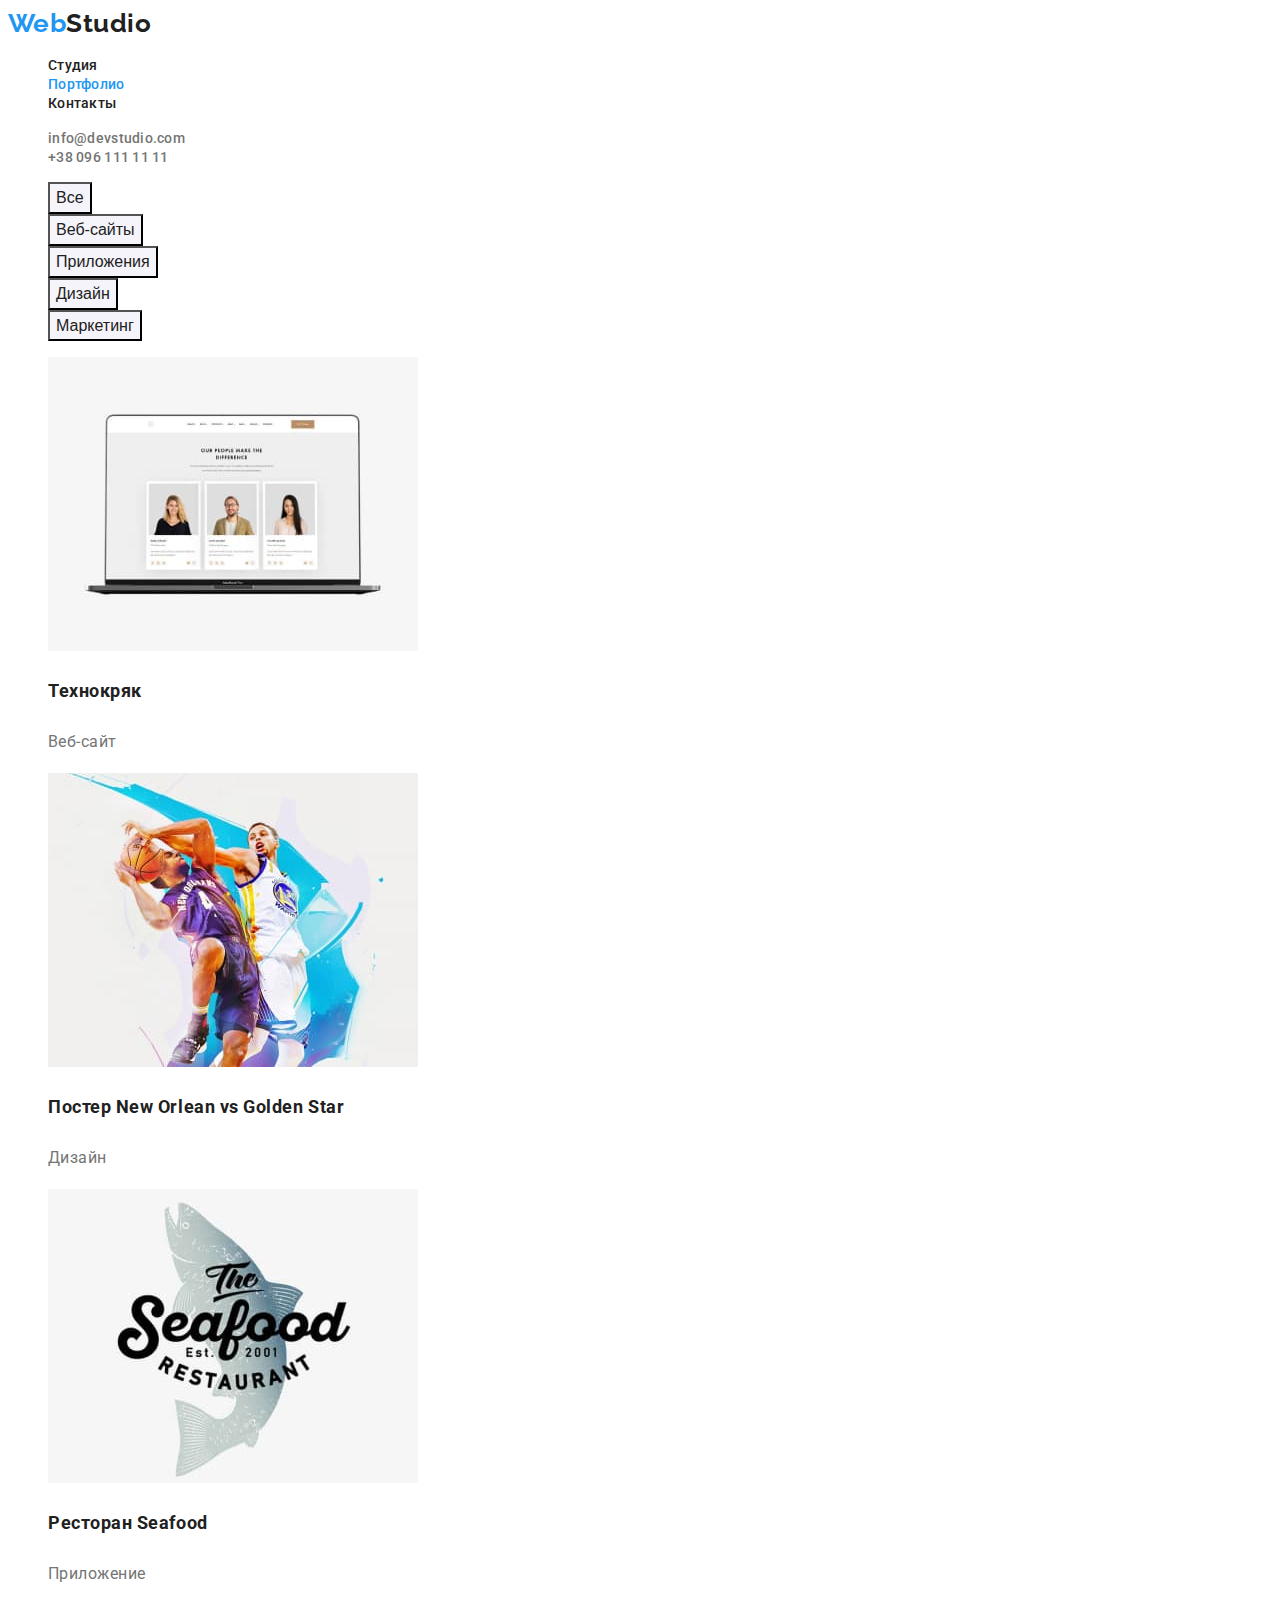
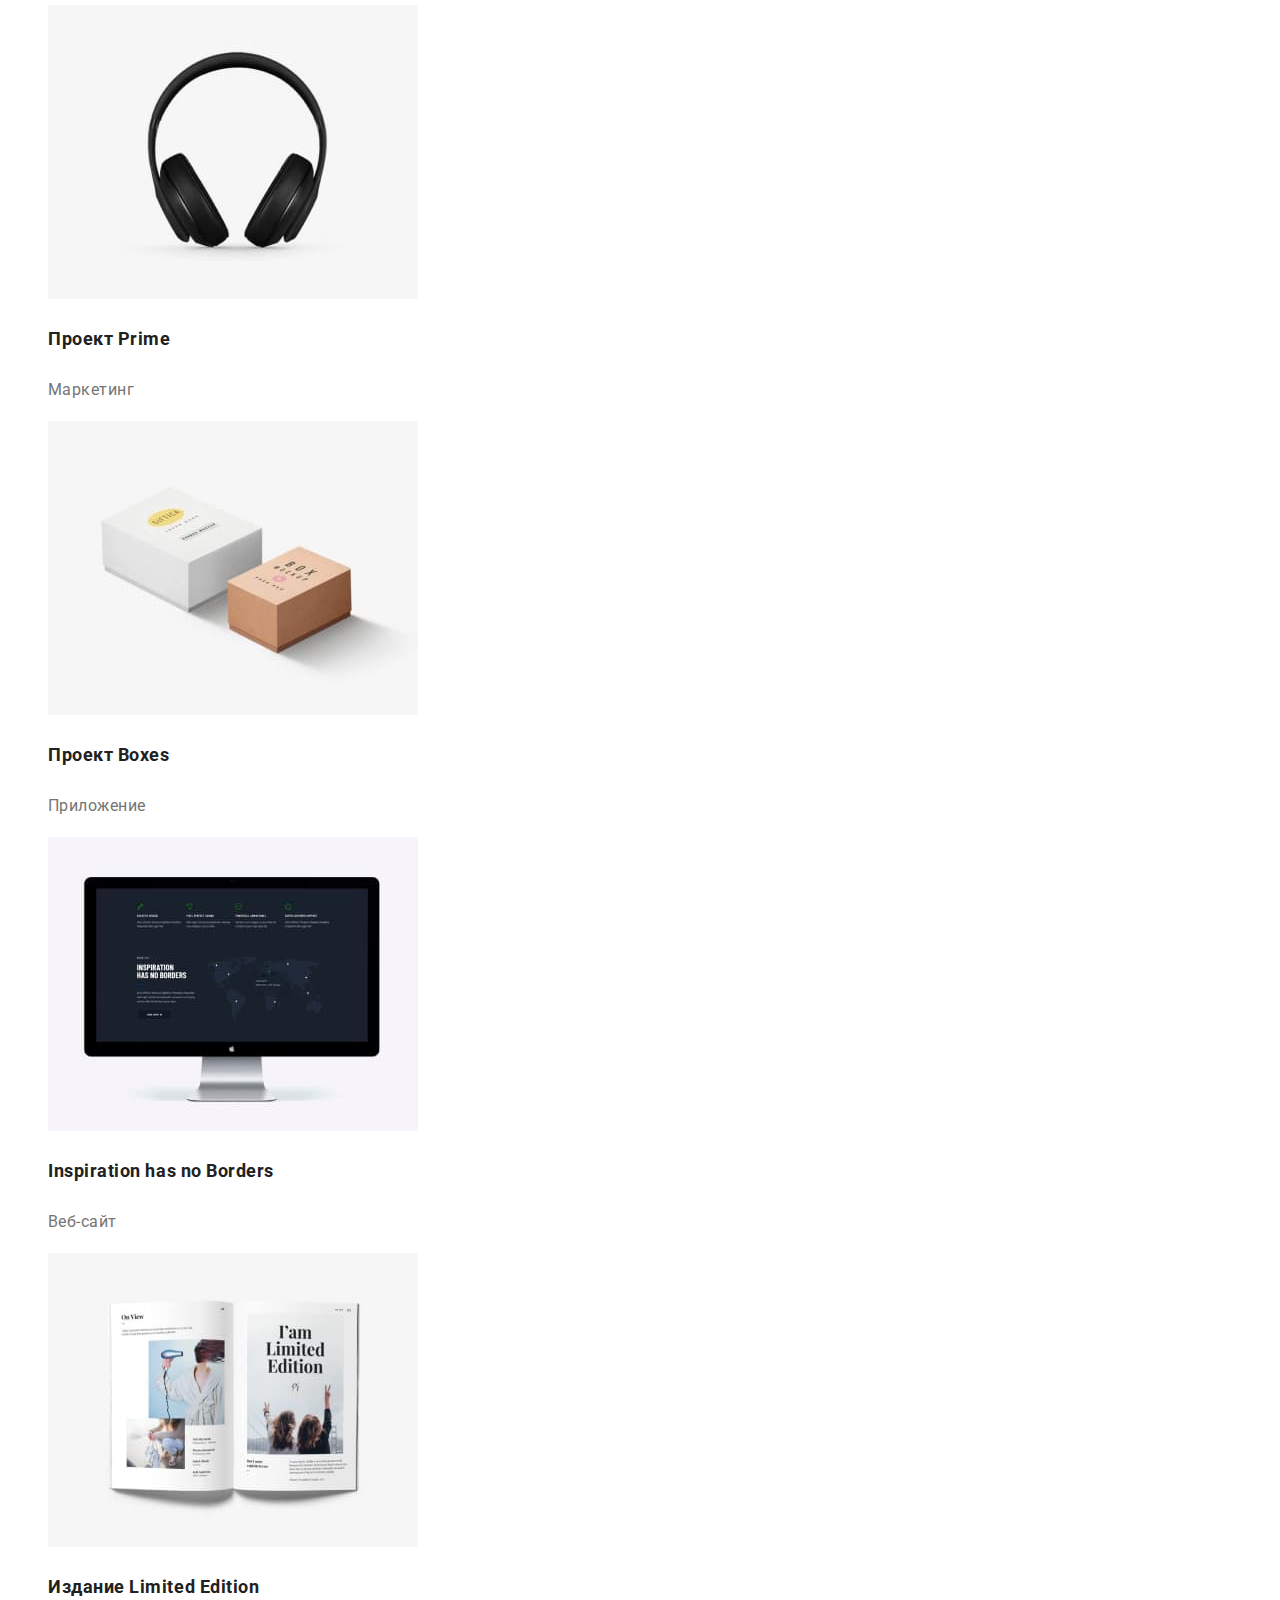
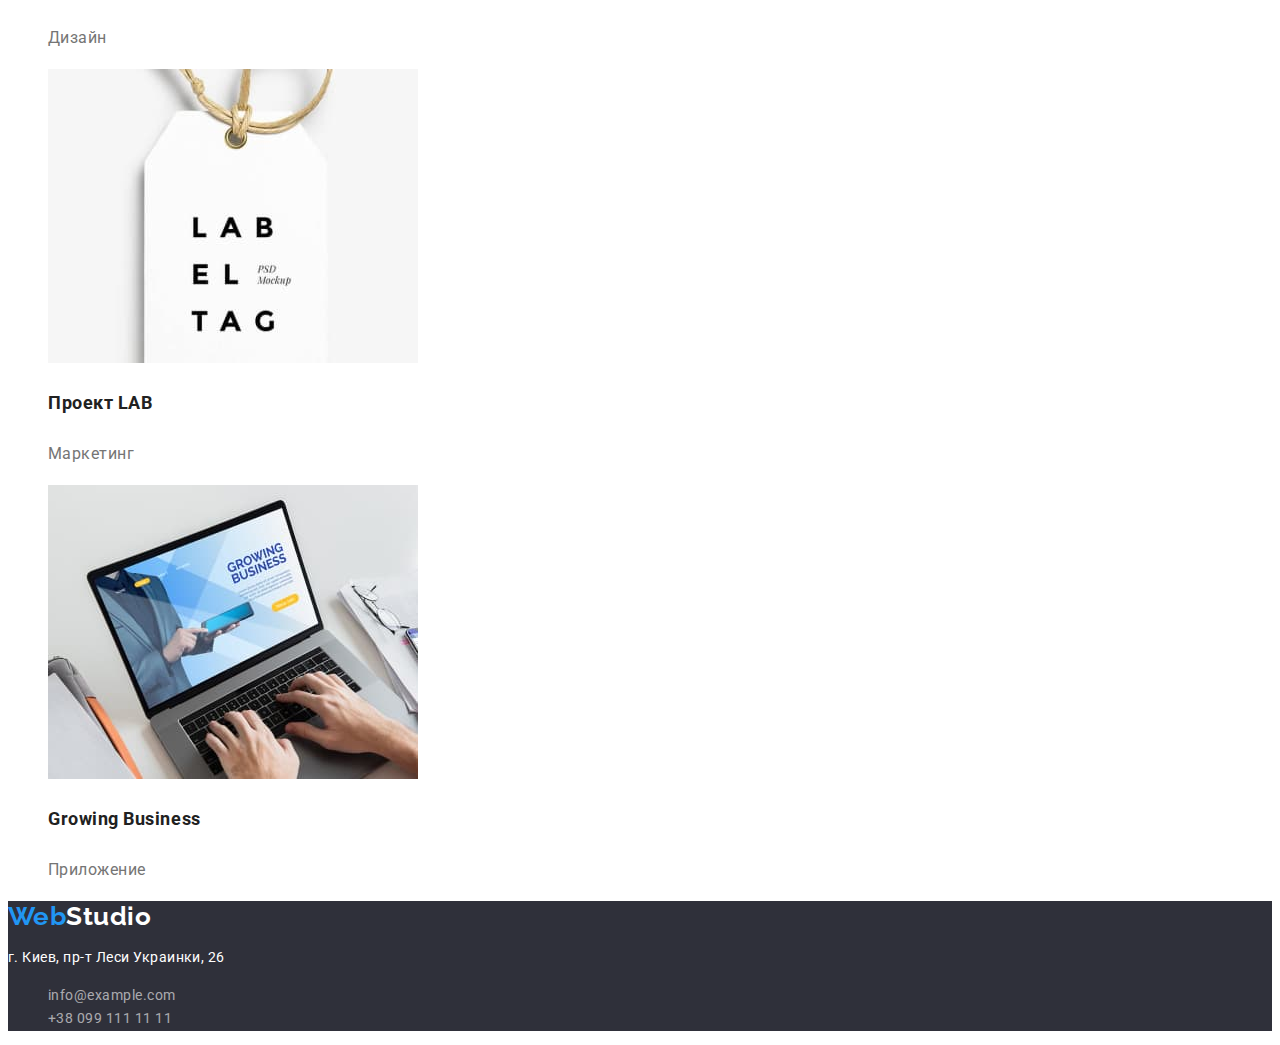
==== commit e913d7e9: "Відредагував за правками ментора" ====
--- a/portfolio.html
+++ b/portfolio.html
@@ -15,75 +15,97 @@
     <header>
       <nav>
         <a class="header-logo" href=""><span class="logo-blue">Web</span>Studio</a>
-        <ul>
+        <ul class="none-style-list">
           <li><a href="./index.html" class="nav-link">Студия</a></li>
           <li><a href="./portfolio.html" class="nav-link-current">Портфолио</a></li>
           <li><a href="" class="nav-link">Контакты</a></li>
         </ul>
       </nav>
-      <ul>
+      <ul class="none-style-list">
         <li><a class="header-contact" href="mailto:info@devstudio.com">info@devstudio.com</a></li>
         <li><a class="header-contact" href="tel:+380961111111">+38 096 111 11 11</a></li>
       </ul>
     </header>
     <main>
       <section>
-        <ul>
+        <ul class="none-style-list">
           <li><button type="button" class="button-portfolio">Все</button></li>
           <li><button type="button" class="button-portfolio">Веб-сайты</button></li>
           <li><button type="button" class="button-portfolio">Приложения</button></li>
           <li><button type="button" class="button-portfolio">Дизайн</button></li>
           <li><button type="button" class="button-portfolio">Маркетинг</button></li>
         </ul>
-        <ul>
+        <ul class="none-style-list">
           <li>
-            <img src="./images/projects/techcrack.jpg" alt="project1" width="370" />
-            <h3 class="portfolio-title">Технокряк</h3>
-            <p class="portfolio-text">Веб-сайт</p>
+            <a class="portfolio-link" href=""
+              ><img src="./images/projects/techcrack.jpg" alt="project1" width="370" />
+              <h3 class="portfolio-title">Технокряк</h3>
+              <p class="portfolio-text">Веб-сайт</p></a
+            >
           </li>
           <li>
-            <img src="./images/projects/new-orlean-vs-golden-star.jpg" alt="project2" width="370" />
-            <h3 class="portfolio-title">Постер New Orlean vs Golden Star</h3>
-            <p class="portfolio-text">Дизайн</p>
+            <a class="portfolio-link" href=""
+              ><img
+                src="./images/projects/new-orlean-vs-golden-star.jpg"
+                alt="project2"
+                width="370"
+              />
+              <h3 class="portfolio-title">Постер New Orlean vs Golden Star</h3>
+              <p class="portfolio-text">Дизайн</p></a
+            >
           </li>
           <li>
-            <img src="./images/projects/seafood.jpg" alt="project3" width="370" />
-            <h3 class="portfolio-title">Ресторан Seafood</h3>
-            <p class="portfolio-text">Приложение</p>
+            <a class="portfolio-link" href=""
+              ><img src="./images/projects/seafood.jpg" alt="project3" width="370" />
+              <h3 class="portfolio-title">Ресторан Seafood</h3>
+              <p class="portfolio-text">Приложение</p>
+            </a>
           </li>
           <li>
-            <img src="./images/projects/prime.jpg" alt="project4" width="370" />
-            <h3 class="portfolio-title">Проект Prime</h3>
-            <p class="portfolio-text">Маркетинг</p>
+            <a class="portfolio-link" href=""
+              ><img src="./images/projects/prime.jpg" alt="project4" width="370" />
+              <h3 class="portfolio-title">Проект Prime</h3>
+              <p class="portfolio-text">Маркетинг</p></a
+            >
           </li>
           <li>
-            <img src="./images/projects/boxes.jpg" alt="project5" width="370" />
-            <h3 class="portfolio-title">Проект Boxes</h3>
-            <p class="portfolio-text">Приложение</p>
+            <a class="portfolio-link" href=""
+              ><img src="./images/projects/boxes.jpg" alt="project5" width="370" />
+              <h3 class="portfolio-title">Проект Boxes</h3>
+              <p class="portfolio-text">Приложение</p></a
+            >
           </li>
           <li>
-            <img
-              src="./images/projects/inspiration-has-no-borders.jpg"
-              alt="project6"
-              width="370"
-            />
-            <h3>Inspiration has no Borders</h3>
-            <p class="portfolio-text">Веб-сайт</p>
+            <a class="portfolio-link" href=""
+              ><img
+                src="./images/projects/inspiration-has-no-borders.jpg"
+                alt="project6"
+                width="370"
+              />
+              <h3 class="portfolio-title">Inspiration has no Borders</h3>
+              <p class="portfolio-text">Веб-сайт</p></a
+            >
           </li>
           <li>
-            <img src="./images/projects/limited-edition.jpg" alt="project7" width="370" />
-            <h3 class="portfolio-title">Издание Limited Edition</h3>
-            <p class="portfolio-text">Дизайн</p>
+            <a class="portfolio-link" href=""
+              ><img src="./images/projects/limited-edition.jpg" alt="project7" width="370" />
+              <h3 class="portfolio-title">Издание Limited Edition</h3>
+              <p class="portfolio-text">Дизайн</p></a
+            >
           </li>
           <li>
-            <img src="./images/projects/lab.jpg" alt="project8" width="370" />
-            <h3 class="portfolio-title">Проект LAB</h3>
-            <p class="portfolio-text">Маркетинг</p>
+            <a class="portfolio-link" href=""
+              ><img src="./images/projects/lab.jpg" alt="project8" width="370" />
+              <h3 class="portfolio-title">Проект LAB</h3>
+              <p class="portfolio-text">Маркетинг</p></a
+            >
           </li>
           <li>
-            <img src="./images/projects/growing-busines.jpg" alt="project9" width="370" />
-            <h3 class="portfolio-title">Growing Business</h3>
-            <p class="portfolio-text">Приложение</p>
+            <a class="portfolio-link" href=""
+              ><img src="./images/projects/growing-busines.jpg" alt="project9" width="370" />
+              <h3 class="portfolio-title">Growing Business</h3>
+              <p class="portfolio-text">Приложение</p></a
+            >
           </li>
         </ul>
       </section>
@@ -92,7 +114,7 @@
       <a class="footer-logo" href=""><span class="logo-blue">Web</span>Studio</a>
       <address class="footer-adress">
         <p>г. Киев, пр-т Леси Украинки, 26</p>
-        <ul>
+        <ul class="none-style-list">
           <li>
             <a href="mailto:info@example.com" class="footer-adress-contact">info@example.com</a>
           </li>
--- a/css/styles.css
+++ b/css/styles.css
@@ -12,12 +12,20 @@
     --negative-color: #fff;
     --dark-background: #2F303A;
     --footer-opacity: rgba(255, 255, 255, 0.6);
-}
-
+    --button-hover: #188CE8;
+    --light-background: #f5f4fa;
+}
+
+/* global */
 .page-body {
     font-family: Roboto, sans-serif;
+    letter-spacing: 0.03em;
     background-color: var(--negative-color);
     color: var(--primary-text-color);
+}
+
+.none-style-list{
+    list-style: none;
 }
 
 /* header */
@@ -26,7 +34,7 @@
     font-family: 'Raleway';
     font-weight: 700;
     font-size: 26px;
-    line-height: 31px;
+    line-height: 1.19;
     color: var(--primary-text-color);
     text-decoration: none;    
 }
@@ -39,7 +47,8 @@
 .nav-link-current {
     font-weight: 500;
     font-size: 14px;
-    line-height: 16px;
+    line-height: 1.14;
+    letter-spacing: 0.02em;
     color: var(--primary-text-color);
     text-decoration: none;
 }
@@ -47,7 +56,8 @@
 .header-contact {
     font-weight: 500;
     font-size: 14px;
-    line-height: 16px;
+    line-height: 1.14;
+    letter-spacing: 0.02em;
     color: var(--secondary-text-color);
     text-decoration: none;
 }
@@ -62,54 +72,48 @@
 
 /*main*/
 .hero{
+    
     background-color: var(--dark-background);
 }
 
 .hero-title{
     font-weight: 900;
     font-size: 44px;
-    line-height: 60px;
+    line-height: 1.36;
+    letter-spacing: 0.06em;
+    text-transform: uppercase;
     color: var(--negative-color)
 }
 
-/* buttons */
-.button-studio,
-.button-portfolio {
-    color: var(--primary-text-color);
-    background-color: var(--negative-color);
+.button-studio{
+    font-weight: 700;
+    font-size: 16px;
+    line-height: 1.87;
+    letter-spacing: 0.06em;
+    color: var(--negative-color);
+    background-color: var(--accent-color);
     cursor: pointer;
 }
 
-.button-studio{
-    font-weight: 700;
-    font-size: 16px;
-    line-height: 30px;
-}
-
-.button-portfolio {
-    font-weight: 500;
-    font-size: 16px;
-    line-height: 26px;
-}
-
-.button-portfolio:hover,
-.button-portfolio:focus,
 .button-studio:hover,
 .button-studio:focus{
-    color: var(--negative-color);
-    background-color: var(--accent-color);
-}
+    background-color: var(--button-hover);
+}
+
 /* section лозунги */
 
-.features{
-    font-weight: 700;
-    font-size: 14px;
-    line-height: 16px;
+.features-title{
+    font-weight: 700;
+    font-size: 14px;
+    line-height: 1.2;
+    text-transform: uppercase;
 }
 
 .features-text{
-    font-size: 14px;
-    line-height: 24px;
+    width: 270px;
+
+    font-size: 14px;
+    line-height: 1.71;
     color: var(--secondary-text-color);
 }
 
@@ -118,33 +122,58 @@
 .team-title{
     font-weight: 700;
     font-size: 36px;
-    line-height: 42px;
+    line-height: 1.16;
 }
 
 /* section команда */
+.team{
+    background-color: var(--light-background) ;
+}
+
 .team-member{
     font-weight: 500;
     font-size: 16px;
-    line-height: 19px;
+    line-height: 1.18;
 
 }
 
 .team-position{
     font-size: 16px;
-    line-height: 19px;
-    color: var(--secondary-text-color);
-}
-
-/*  */
+    line-height: 1.18;
+    color: var(--secondary-text-color);
+}
+
+/* portfolio */
+
+.button-portfolio {
+    font-weight: 500;
+    font-size: 16px;
+    line-height: 1.62;
+    color: var(--primary-text-color);
+    background-color: var(--light-background);
+    cursor: pointer;
+}
+
+.button-portfolio:hover,
+.button-portfolio:focus {
+    color: var(--negative-color);
+    background-color: var(--accent-color);
+}
+
+.portfolio-link{
+    text-decoration-line: none;
+}
 .portfolio-title{
     font-weight: 700;
     font-size: 18px;
-    line-height: 36px;
+    line-height: 2;
+    letter-spacing: 0.03em;
+    color: var(--primary-text-color);
 }
 
 .portfolio-text{
     font-size: 16px;
-    line-height: 30px;
+    line-height: 1.87;
     color: var(--secondary-text-color);
 }
 /* footer */
@@ -159,8 +188,10 @@
 
 .footer-adress{
     font-size: 14px;
-    line-height: 24px;
-    color: var(--negative-color);
+    line-height: 1.71;
+    font-style: normal;
+    color: var(--negative-color);
+
 }
 
 .footer-adress-contact{
